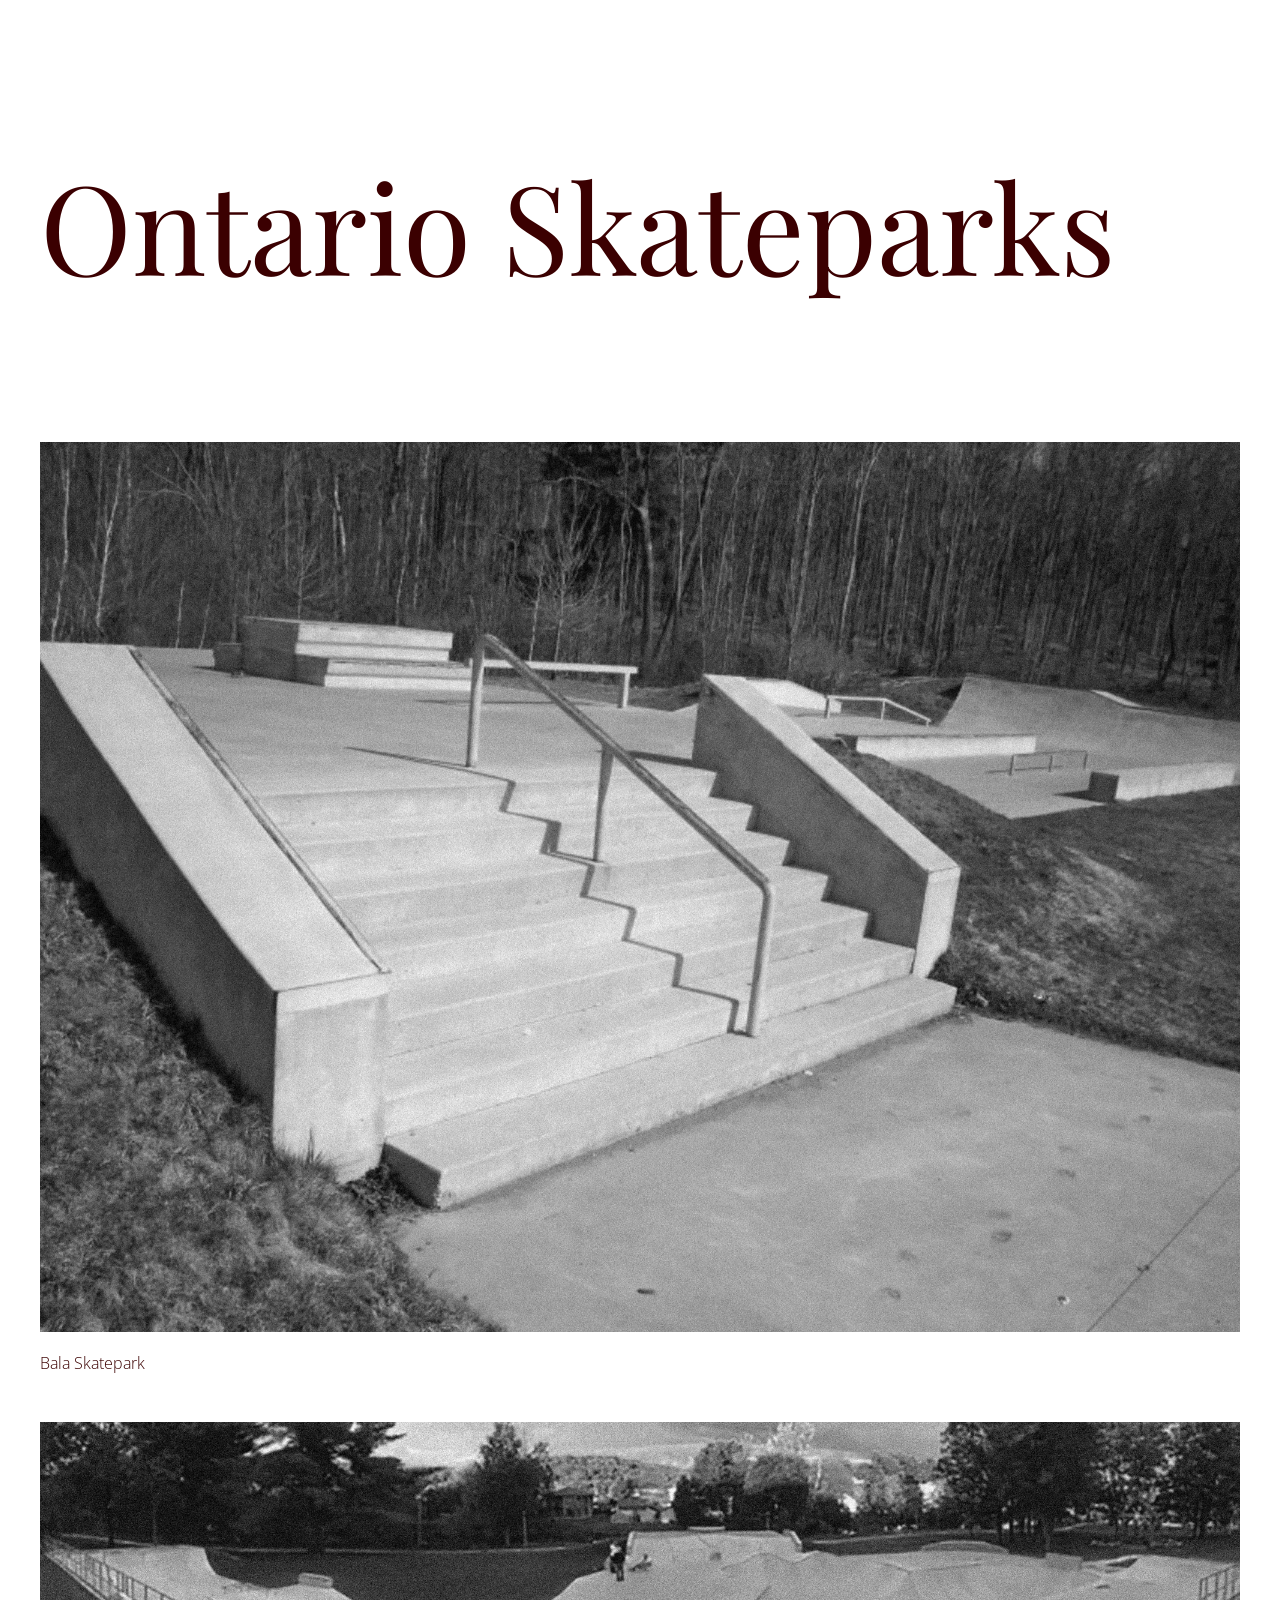
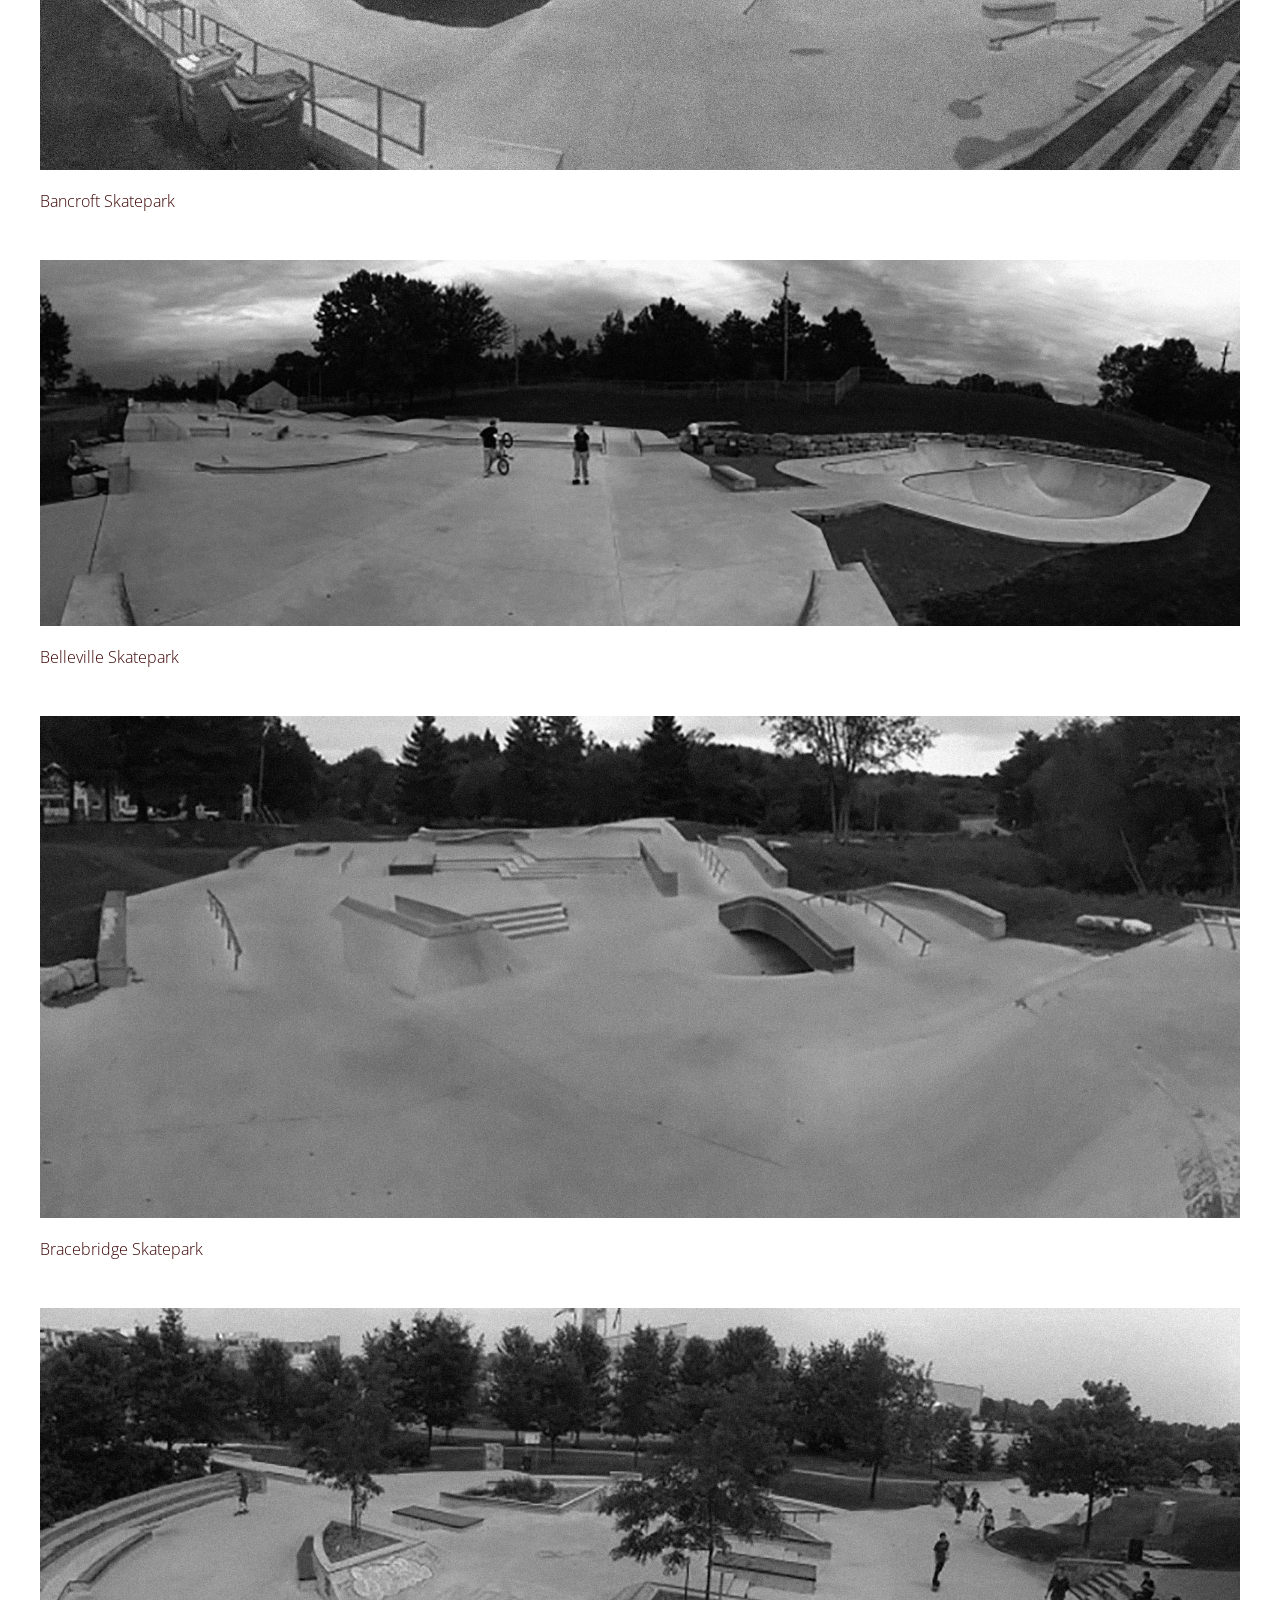
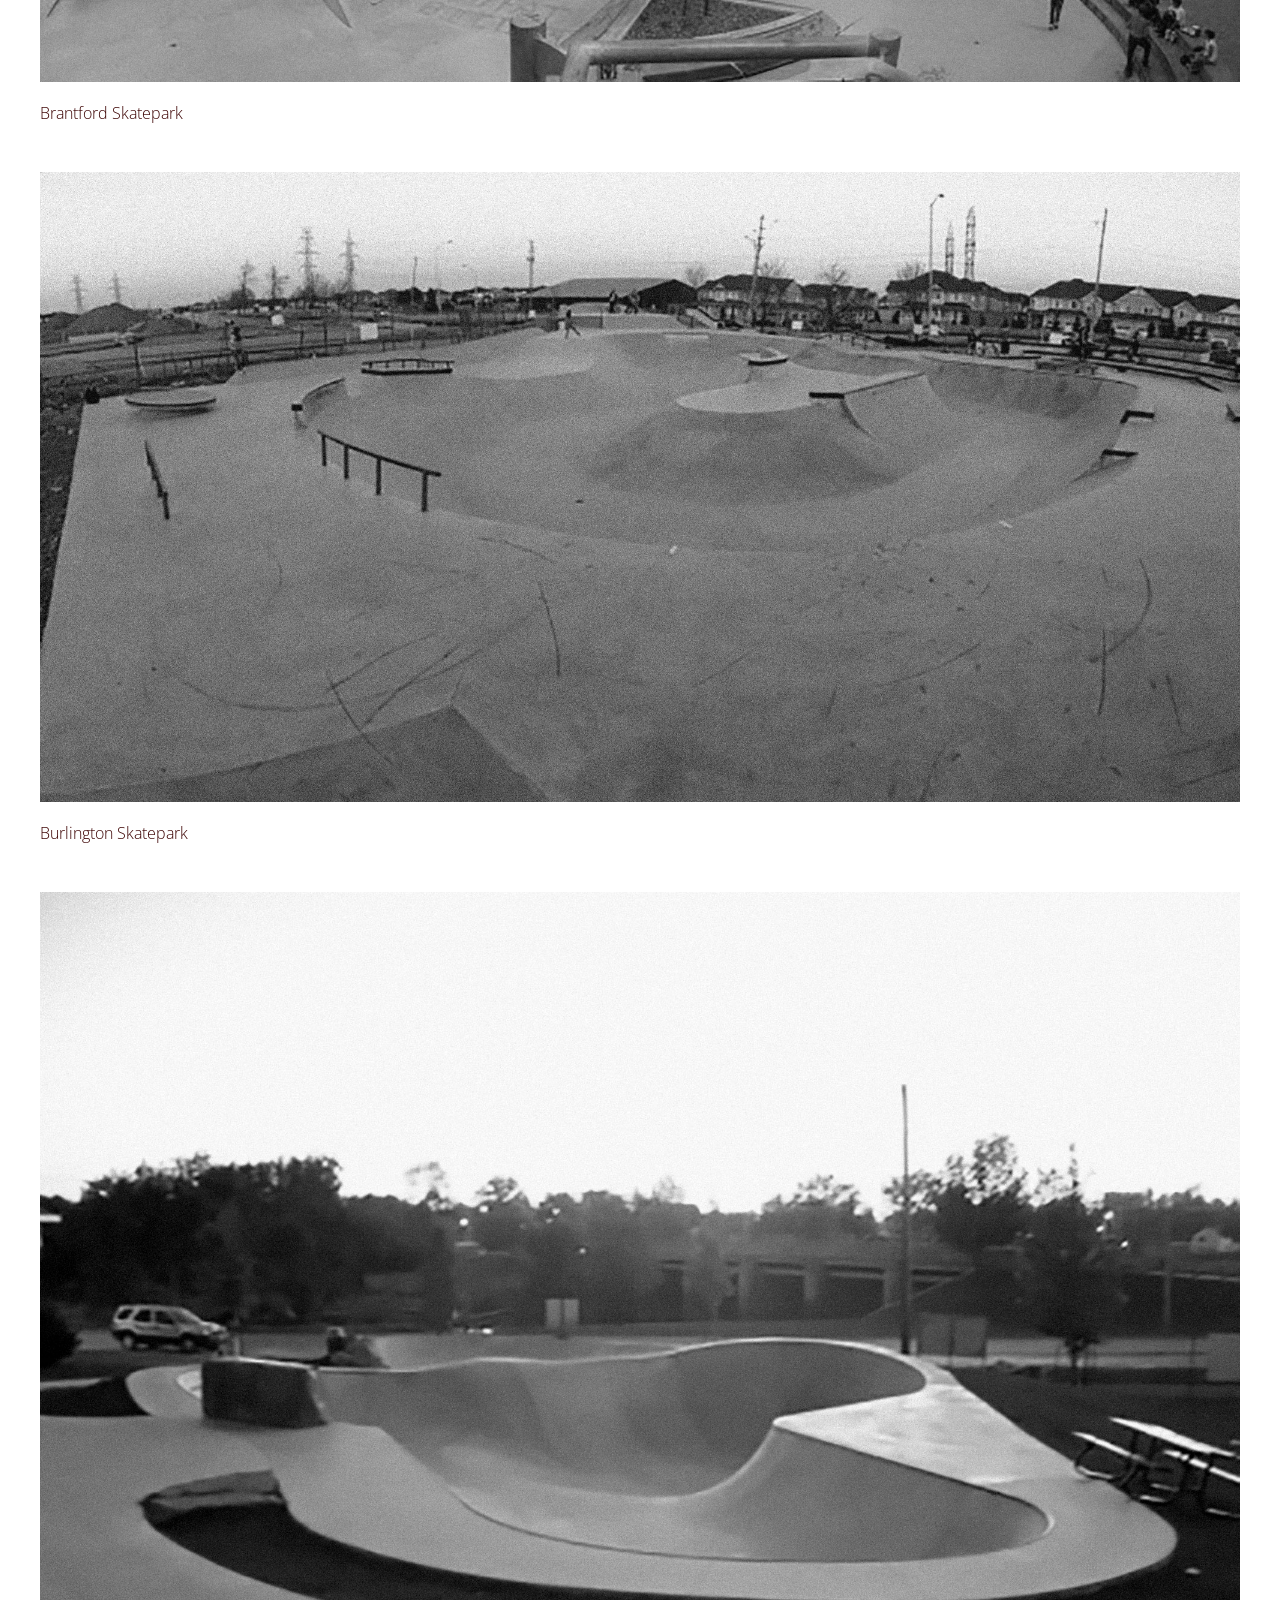
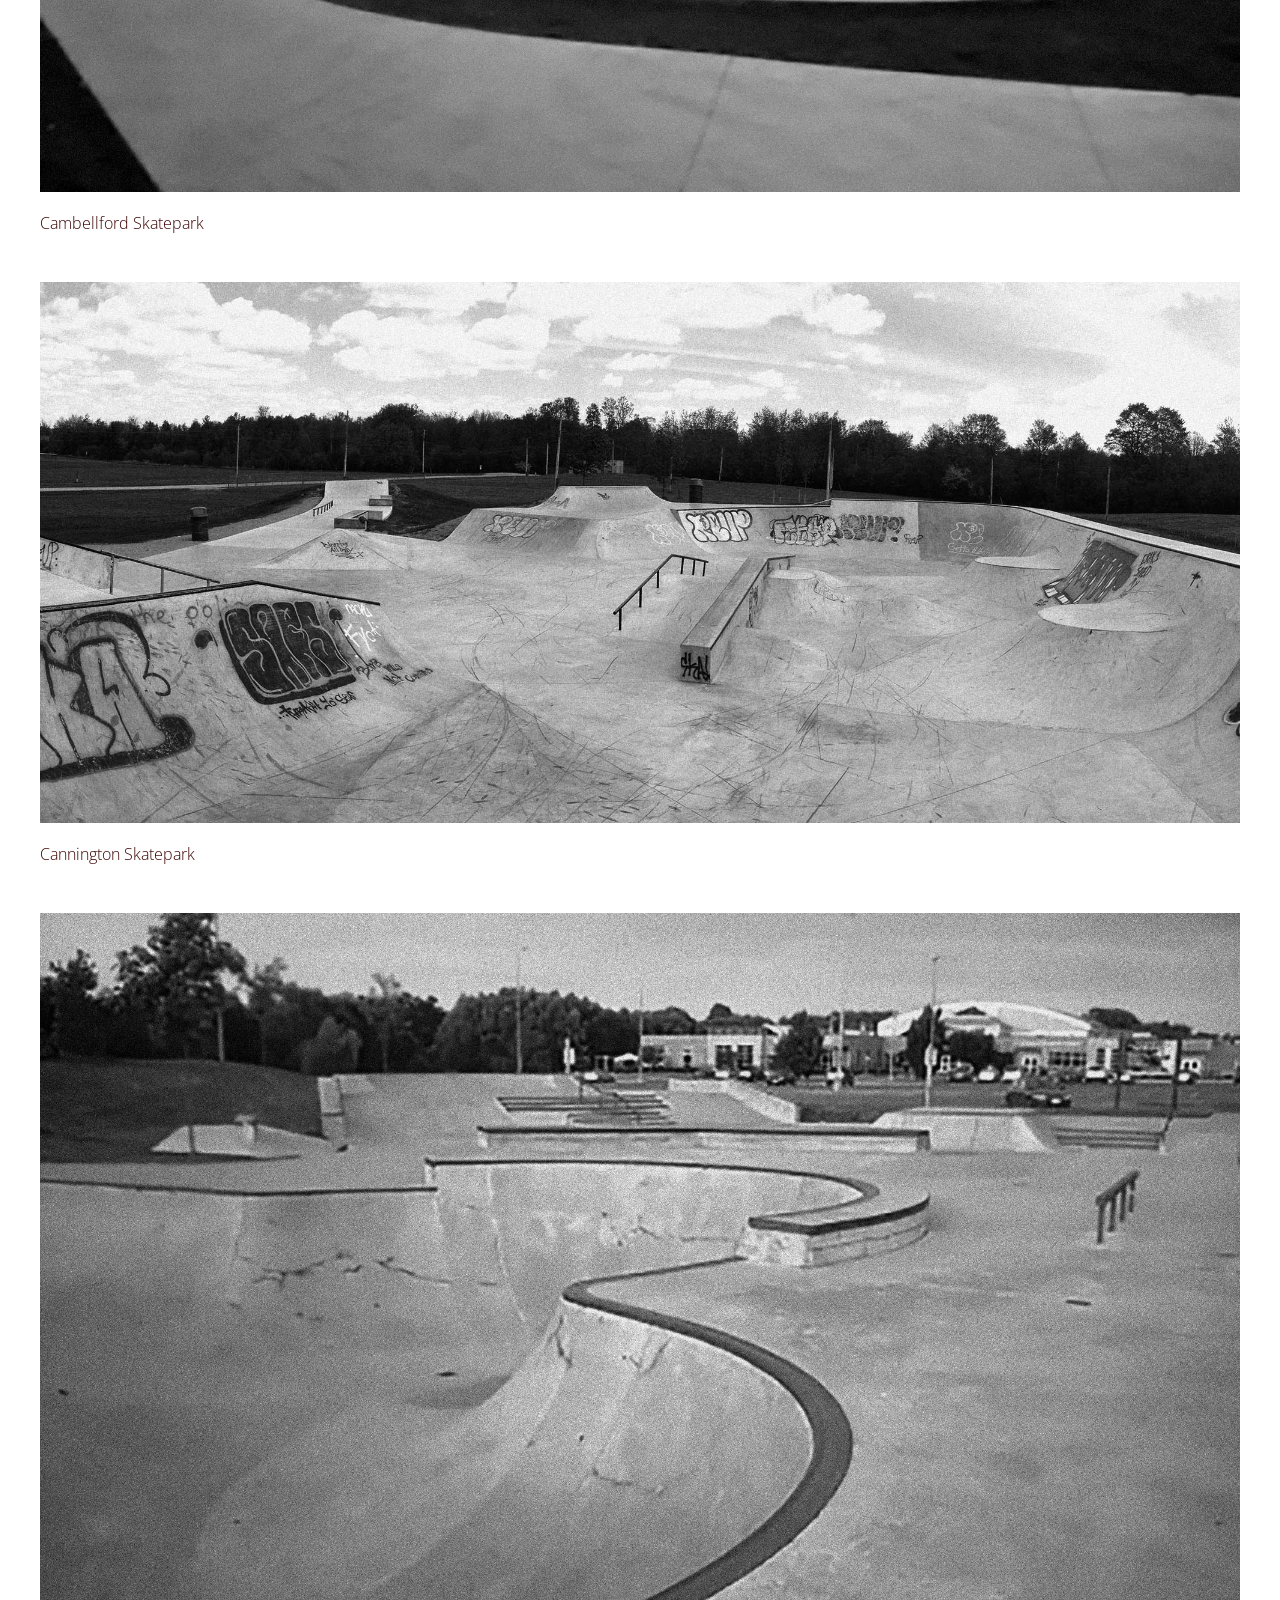
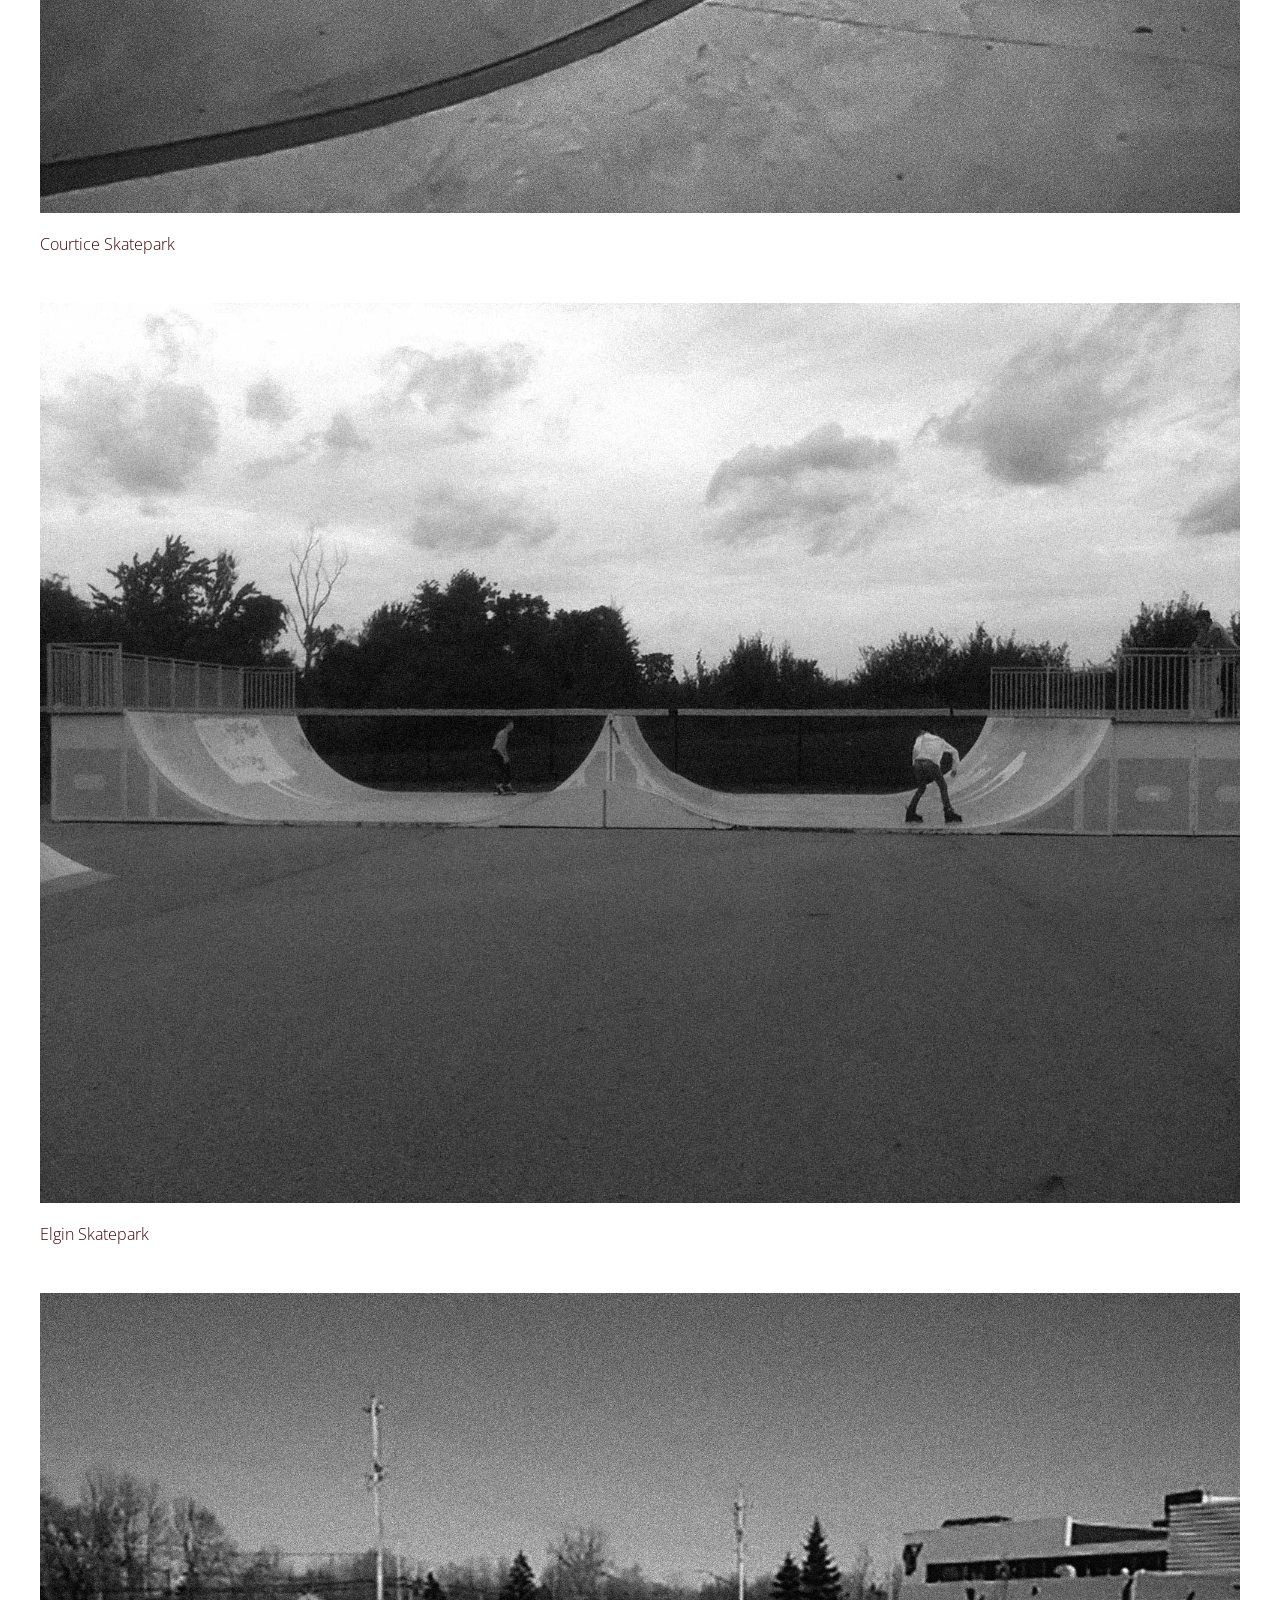
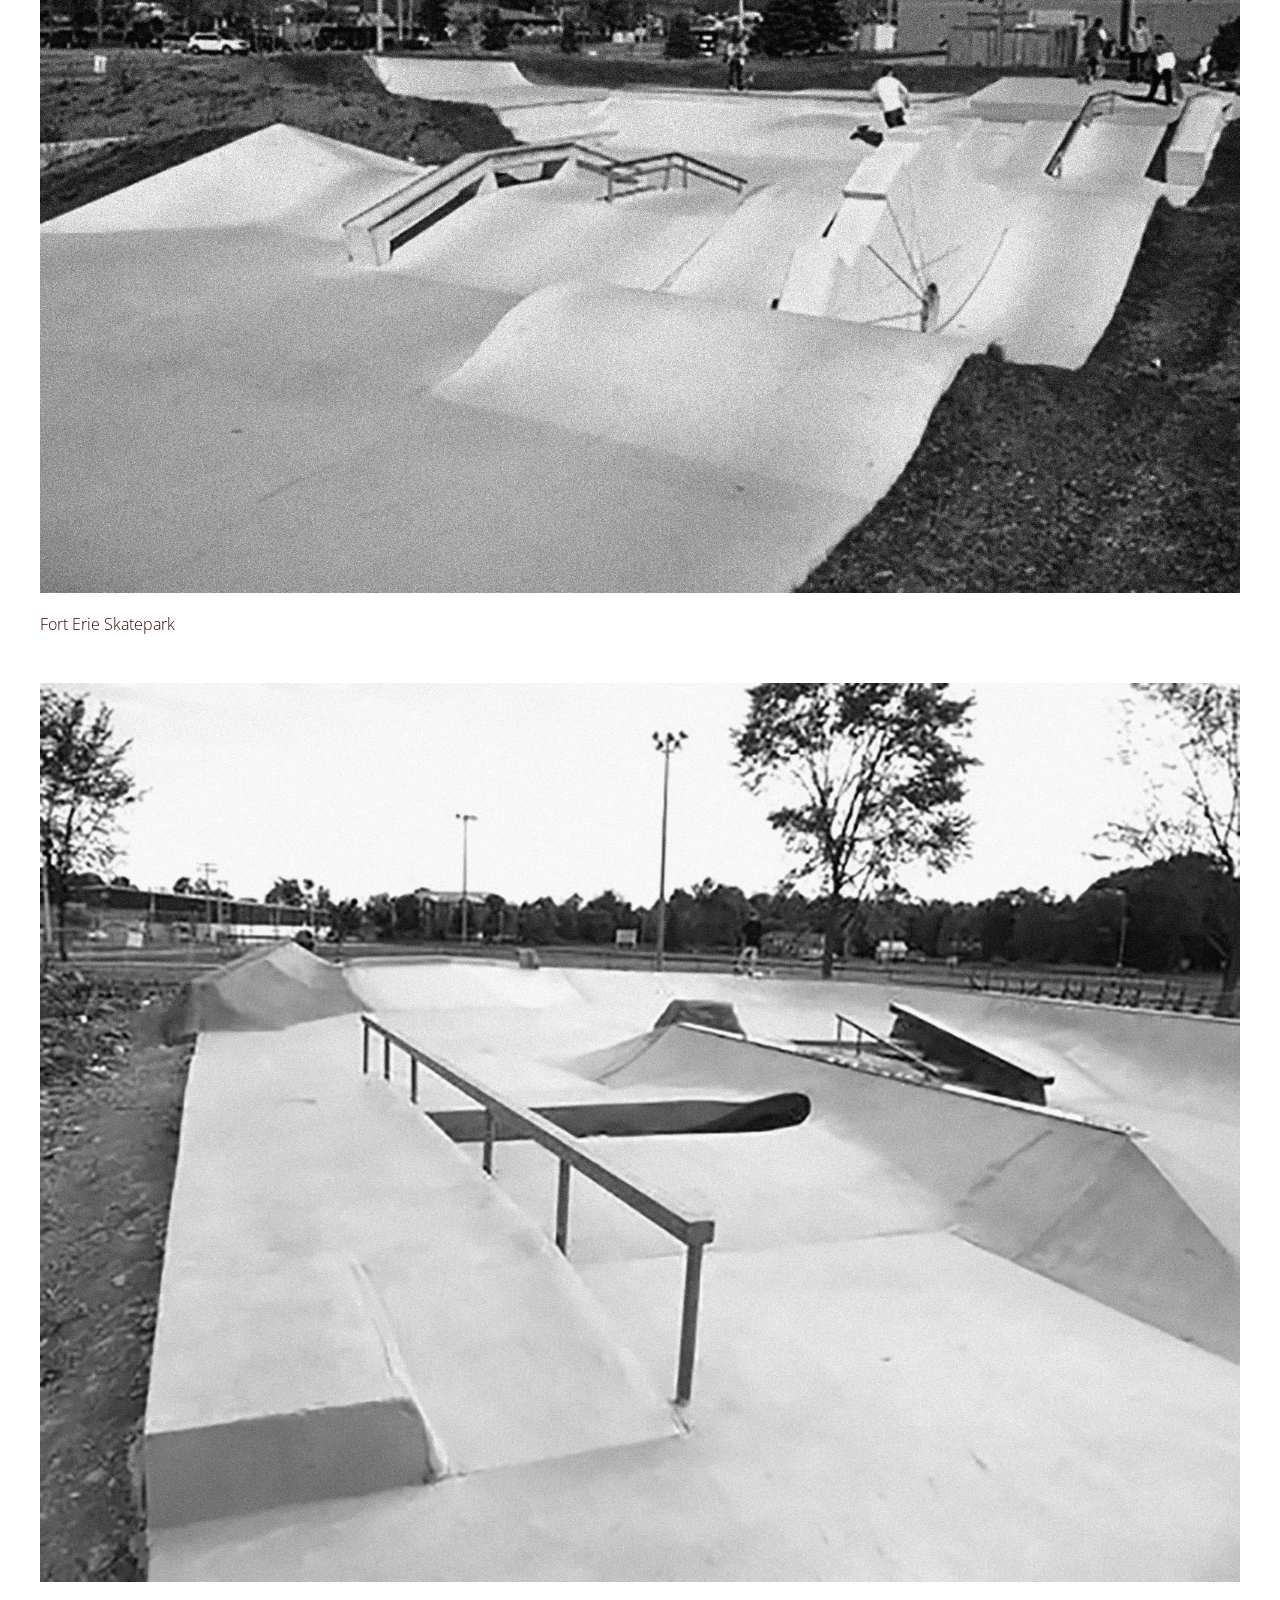
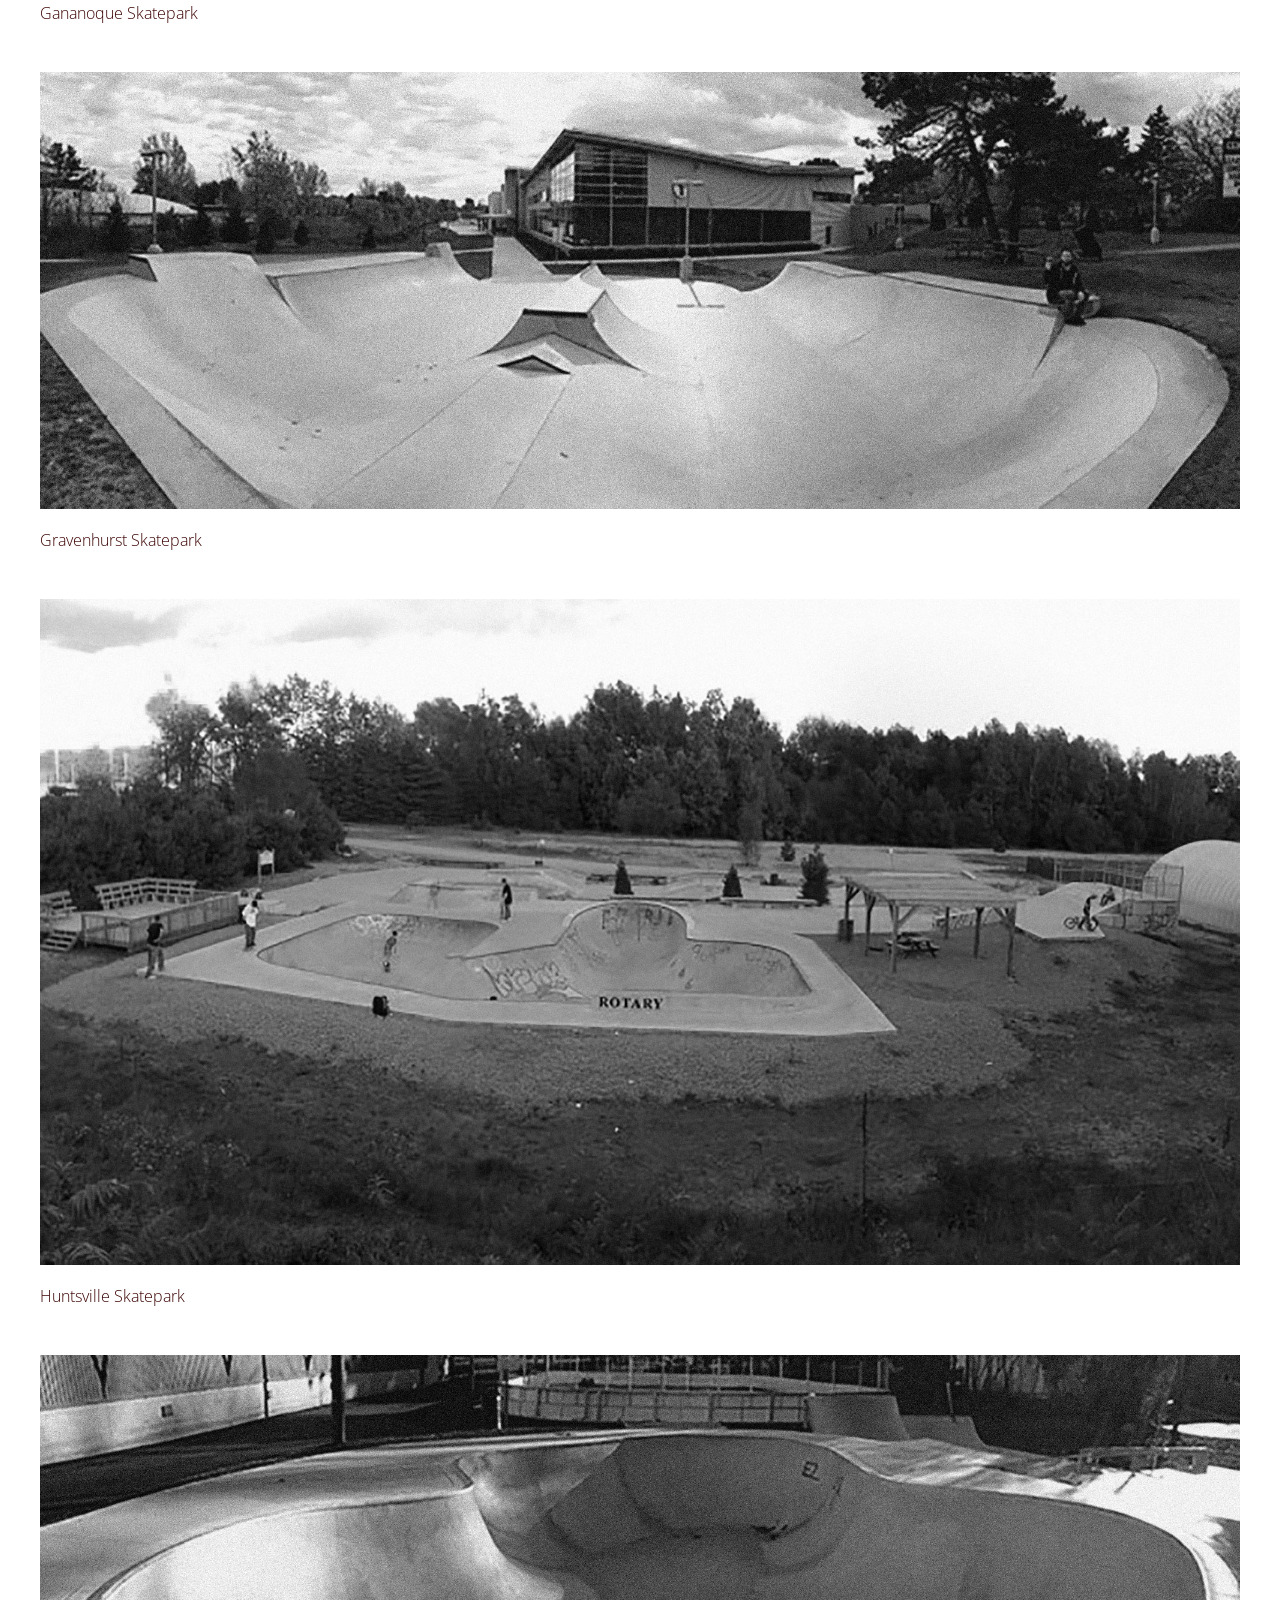
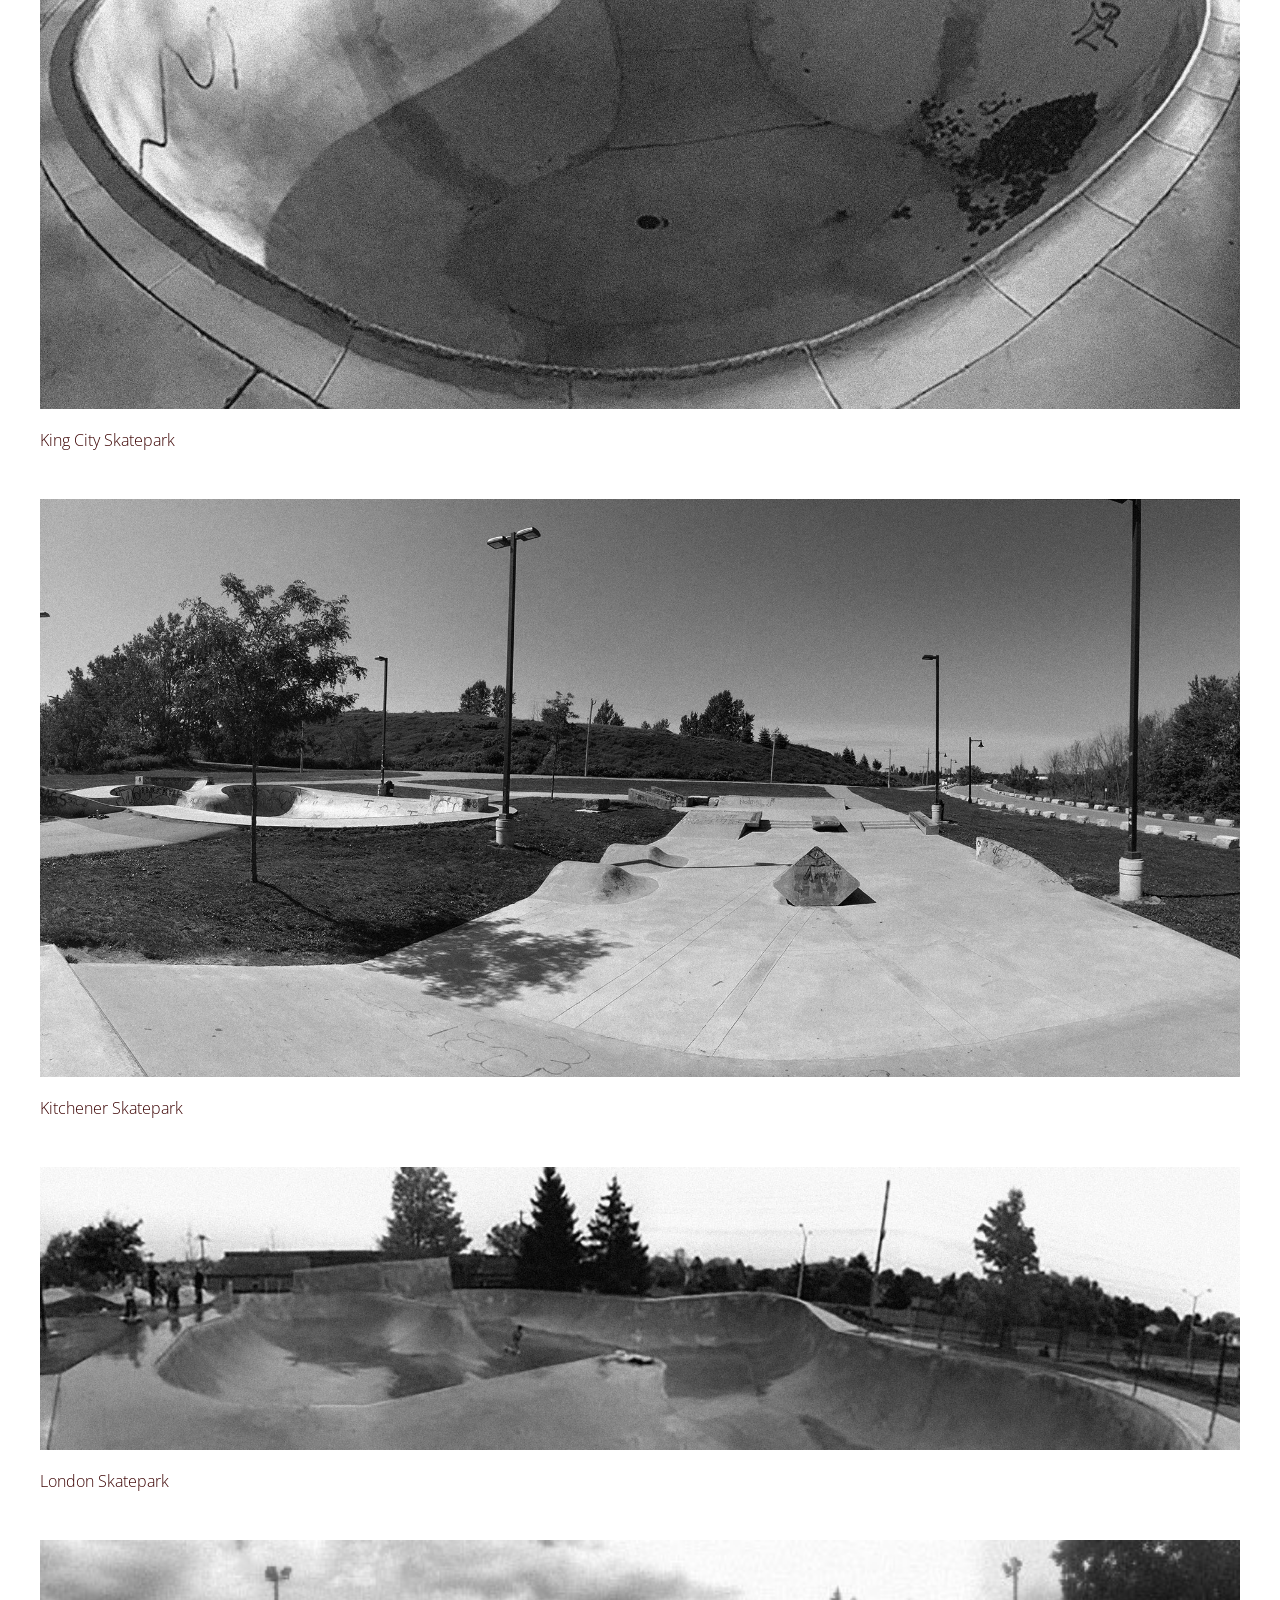
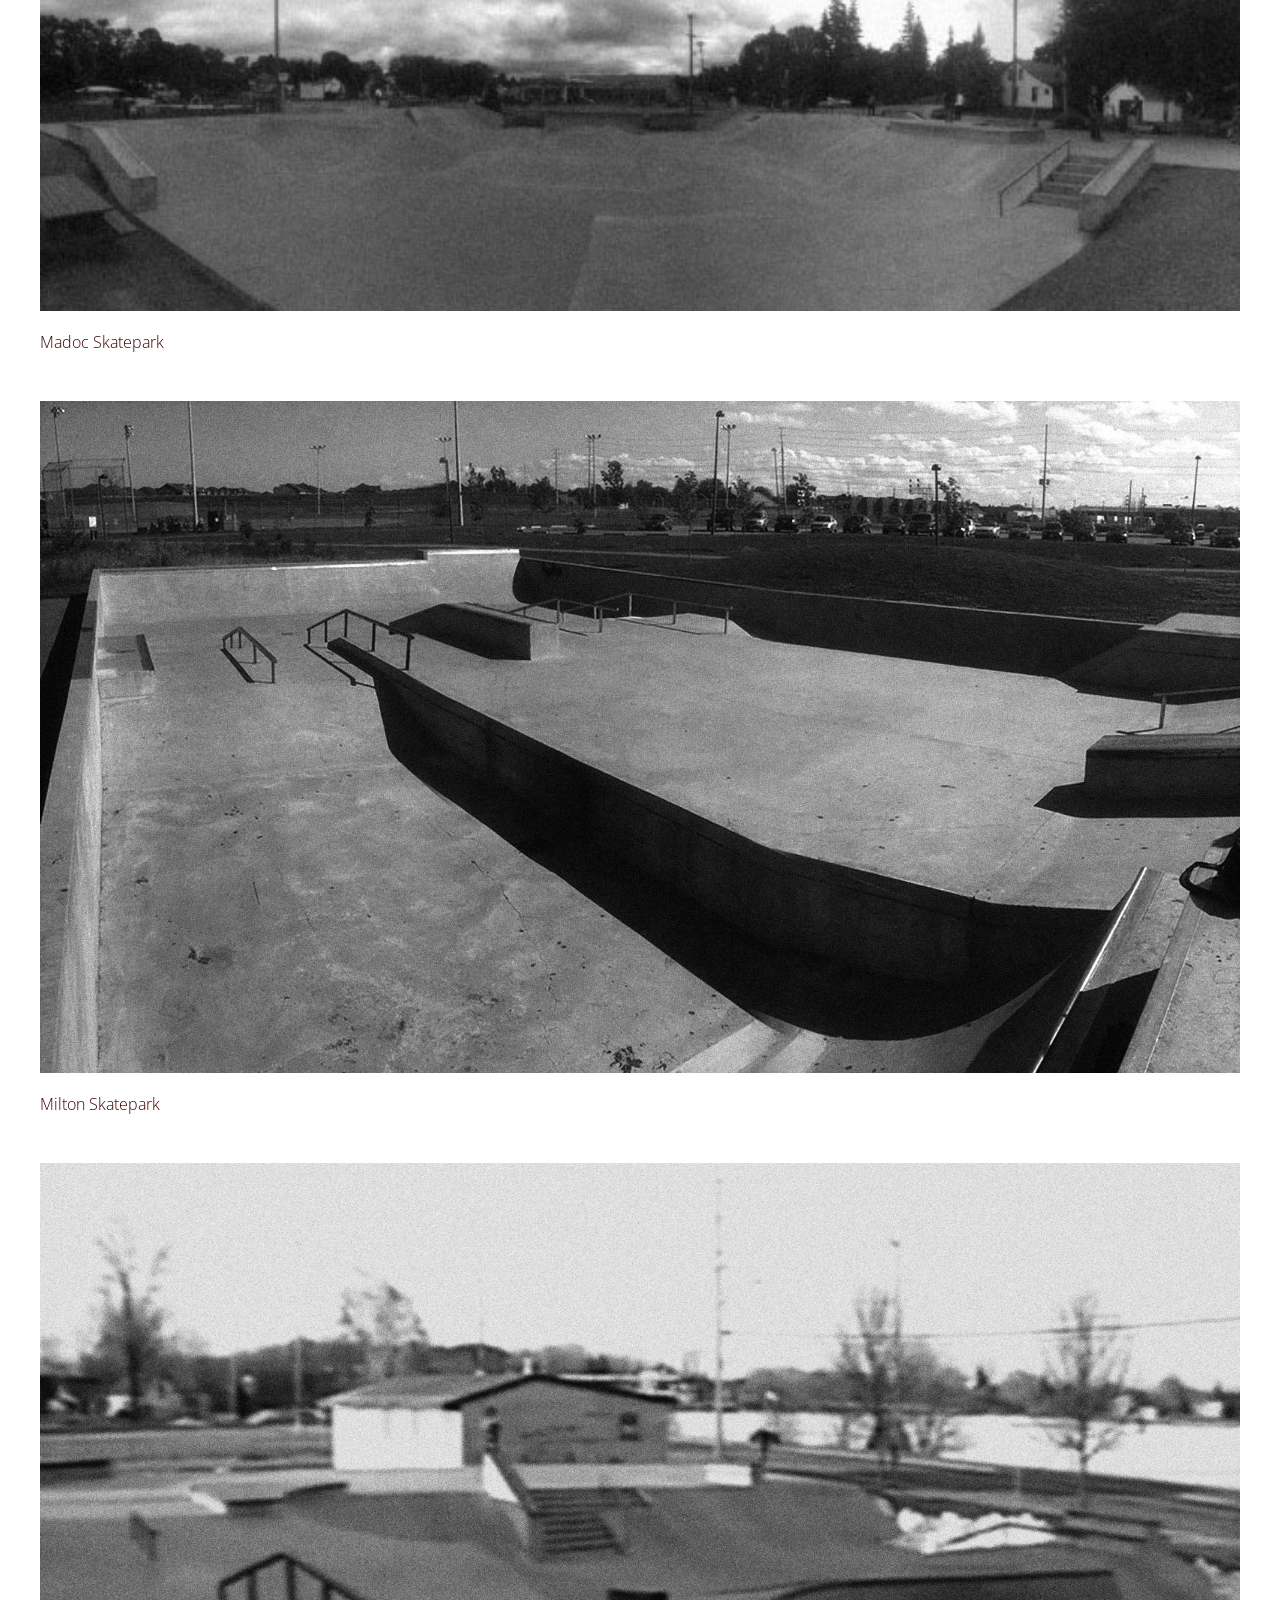
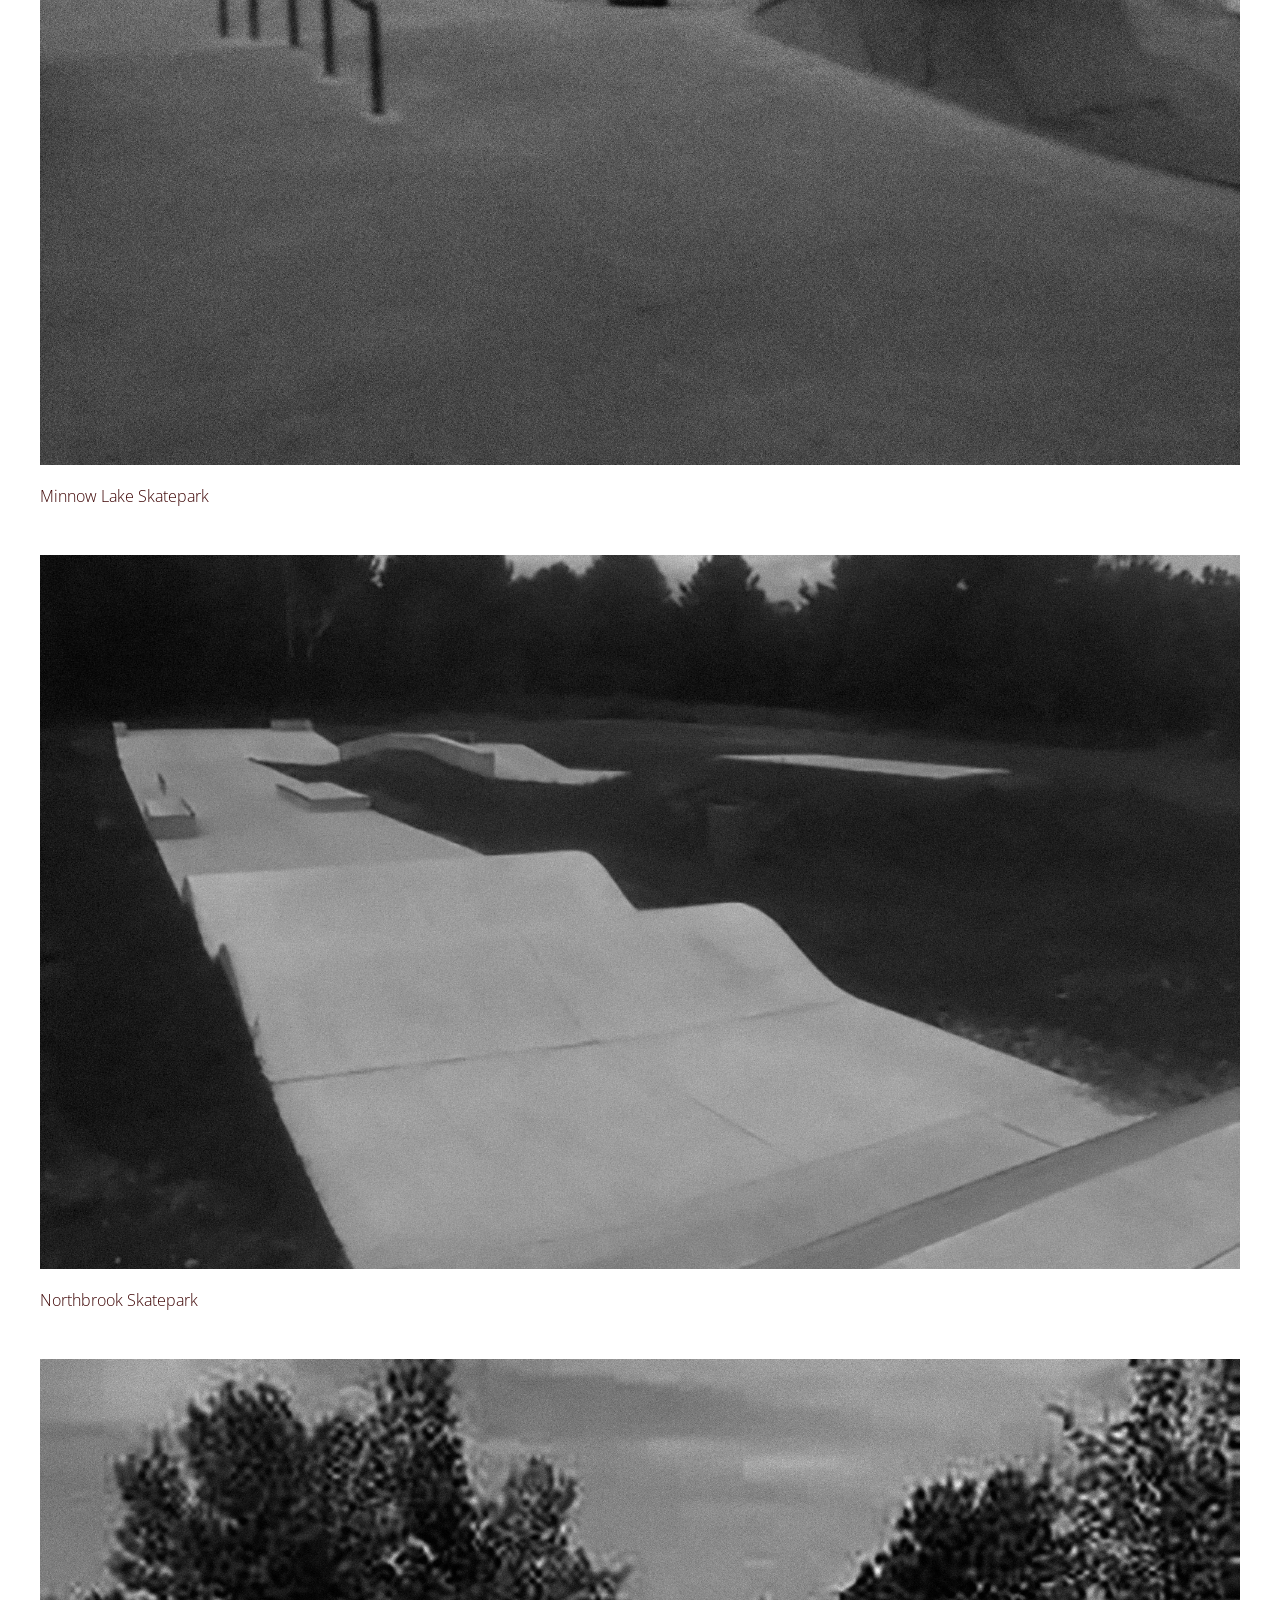
==== index.html @ ceda37e2 "Removed WP and updated with basic homepage" ====
<!DOCTYPE html>

<html lang="en">
<head>
	<meta http-equiv="content-type" content="text/html; charset=utf-8">
	<meta name="viewport" content="width=device-width, initial-scale=1">
	<title>Skateparks in Ontario, Canada</title>
	<link href="https://fonts.googleapis.com/css?family=Open+Sans+Condensed:300|Playfair+Display" rel="stylesheet">
	<link rel="stylesheet" href="stylesheets/styles.css"/>
</head>

<body>

  <section id="content">


		<h1>Ontario Skateparks</h1>


		<img src="img/bala-skatepark-cover.jpg" />
    <h2><a href="#" target="_blank">Bala Skatepark</a></h2>

		<img src="img/bancroft-skatepark-cover.jpg" />
    <h2><a href="#" target="_blank">Bancroft Skatepark</a></h2>

		<img src="img/belleville-skatepark-cover.jpg" />
		<h2><a href="#" target="_blank">Belleville Skatepark</a></h2>

		<img src="img/bracebridge-skatepark-cover.jpg" />
		<h2><a href="#" target="_blank">Bracebridge Skatepark</a></h2>

		<img src="img/brantford-skatepark-cover.jpg" />
		<h2><a href="#" target="_blank">Brantford Skatepark</a></h2>

		<img src="img/burlington-skatepark-cover.jpg" />
		<h2><a href="#" target="_blank">Burlington Skatepark</a></h2>

		<img src="img/cambellford-skatepark-cover.jpg" />
		<h2><a href="#" target="_blank">Cambellford Skatepark</a></h2>

		<img src="img/cannington-skatepark-cover.jpg" />
		<h2><a href="#" target="_blank">Cannington Skatepark</a></h2>

		<img src="img/courtice-skatepark-cover.jpg" />
		<h2><a href="#" target="_blank">Courtice Skatepark</a></h2>

		<img src="img/elgin-mills-skatepark-cover.jpg" />
		<h2><a href="#" target="_blank">Elgin Skatepark</a></h2>

		<img src="img/fort-erie-skatepark-cover.jpg" />
		<h2><a href="#" target="_blank">Fort Erie Skatepark</a></h2>

		<img src="img/gananoque-skatepark-cover.jpg" />
		<h2><a href="#" target="_blank">Gananoque Skatepark</a></h2>

		<img src="img/gravenhurst-skatepark-cover.jpg" />
		<h2><a href="#" target="_blank">Gravenhurst Skatepark</a></h2>

		<img src="img/huntsville-skatepark-cover.jpg" />
		<h2><a href="#" target="_blank">Huntsville Skatepark</a></h2>

		<img src="img/king-city-skatepark-cover.jpg" />
		<h2><a href="#" target="_blank">King City Skatepark</a></h2>

		<img src="img/kitchener-skatepark-cover.jpg" />
		<h2><a href="#" target="_blank">Kitchener Skatepark</a></h2>

		<img src="img/london-skatepark-cover.jpg" />
		<h2><a href="#" target="_blank">London Skatepark</a></h2>

		<img src="img/madoc-skatepark-cover.jpg" />
		<h2><a href="#" target="_blank">Madoc Skatepark</a></h2>

		<img src="img/milton-skatepark-cover.jpg" />
		<h2><a href="#" target="_blank">Milton Skatepark</a></h2>

		<img src="img/minnow-lake-skatepark-sudbury.jpg" />
		<h2><a href="#" target="_blank">Minnow Lake Skatepark</a></h2>

		<img src="img/northbrook-skatepark-cover.jpg" />
		<h2><a href="#" target="_blank">Northbrook Skatepark</a></h2>

		<img src="img/orillia-skatepark-cover.jpg" />
		<h2><a href="#" target="_blank">Orillia Skatepark</a></h2>

		<img src="img/shelburne-skatepark-cover.jpg" />
		<h2><a href="#" target="_blank">Shelburne Skatepark</a></h2>

		<img src="img/st.thomas-skatepark-cover.jpg" />
		<h2><a href="#" target="_blank">St.Thomas Skatepark</a></h2>

		<img src="img/tilsonburg-skatepark-cover.jpg" />
		<h2><a href="#" target="_blank">Tilsonburg Skatepark</a></h2>

		<img src="img/toronto-ashbridges-skatepark-cover.jpg" />
		<h2><a href="#" target="_blank">Toronto Ashbridges Skatepark</a></h2>

		<img src="img/toronto-bathurst-mini-skatepark-cover.jpg" />
		<h2><a href="#" target="_blank">Toronto Bathurst Mini (Dun-Bat) Skatepark</a></h2>

		<img src="img/toronto-dufferin-grove-skatepark-cover.jpg" />
		<h2><a href="#" target="_blank">Toronto Dufferin Grove Skatepark</a></h2>

		<img src="img/toronto-east-york-skatepark-cover.jpg" />
		<h2><a href="#" target="_blank">Toronto East York Skatepark</a></h2>

		<img src="img/toronto-etobicoke-skatepark-cover.jpg" />
		<h2><a href="#" target="_blank">Toronto Etobicoke (Eight-Street) Skatepark</a></h2>

		<img src="img/toronto-underpass-skatepark-cover.jpg" />
		<h2><a href="#" target="_blank">Toronto Underpass Skatepark</a></h2>

		<img src="img/toronto-wallace-and-emerson-skatepark-cover.jpg" />
		<h2><a href="#" target="_blank">Toronto Wallace and Emerson Skatepark</a></h2>

		<img src="img/trenton-skatepark-cover.jpg" />
		<h2><a href="#" target="_blank">Trenton Skatepark</a></h2>

		<img src="img/uxbridge-skatepark-cover.jpg" />
		<h2><a href="#" target="_blank">Uxbridge Skatepark</a></h2>

		<img src="img/vaughn-hillside-skatepark-cover.jpg" />
		<h2><a href="#" target="_blank">Vaughn Hillside Skatepark</a></h2>

		<img src="img/vaughn-jack-pine-skatepark-cover.jpg" />
		<h2><a href="#" target="_blank">Vaughn Jack Pine Skatepark</a></h2>

		<img src="img/vaughn-twelve-oaks-skatepark-cover.jpg" />
		<h2><a href="#" target="_blank">Vaughn Twelve Oaks Skatepark</a></h2>

		<img src="img/walkerton-skatepark-cover.jpg" />
		<h2><a href="#" target="_blank">Walkerton Skatepark Skatepark</a></h2>

		<!-- <img src="img/.jpg" />
		<h2><a href="#" target="_blank">Skatepark</a></h2> -->


  </section>

	<iframe src="https://www.google.com/maps/d/embed?mid=1um5thK0YJurEVOJqbLgsoMDrq5U&hl=en" width="640" height="480"></iframe>

	<footer>
		<p>This is an ongoing project by David Ghent. All content is free for the public. Dig it? Donate.</p>
	</footer>

	<!-- Global Site Tag (gtag.js) - Google Analytics -->
	<script async src="https://www.googletagmanager.com/gtag/js?id=UA-54071502-1"></script>
	<script>
	  window.dataLayer = window.dataLayer || [];
	  function gtag(){dataLayer.push(arguments)};
	  gtag('js', new Date());

	  gtag('config', 'UA-54071502-1');
	</script>

</body>
</html>
---- stylesheets/styles.css ----
body {
  font-family: 'Playfair Display', serif;
  font-weight: 400;
  margin: 0; }

img {
  width: 100%;
  height: auto;
  margin-top: 32px; }

h1 {
  font-weight: 400;
  font-size: 124px;
  line-height: 164px;
  color: #3B0001;
  text-align: left;
  padding-right: 30%; }
  @media (max-width: 1500px) {
    h1 {
      padding-right: 0; } }
  @media (max-width: 1000px) {
    h1 {
      font-size: 64px;
      line-height: 84px; } }
  @media (max-width: 600px) {
    h1 {
      font-size: 36px;
      line-height: 48px; } }
  h1 a {
    font-family: "Playfair Display script=all rev=1", "Adobe Blank";
    font-style: italic;
    font-size: 142px;
    font-weight: 900;
    text-decoration: none;
    color: #FE6467; }
    @media (max-width: 1000px) {
      h1 a {
        font-size: 72px;
        line-height: 72px; } }
    @media (max-width: 600px) {
      h1 a {
        font-size: 42px;
        line-height: 48px; } }
  h1 a:hover, h1 a:focus {
    color: #FA9B9D;
    transition: 0.3s; }

h2 {
  font-family: 'Open Sans Condensed', sans-serif;
  font-size: 16px;
  font-weight: 100;
  margin-top: 16px;
  margin-bottom: 16px; }
  h2 a {
    color: #3B0001;
    text-decoration: none; }
  h2 a:hover, h2 a:focus {
    color: #FE6467;
    transition: 0.3s; }

p {
  font-size: 8px;
  margin-bottom: 8px; }

#content {
  padding: 40px; }

/*# sourceMappingURL=styles.css.map */
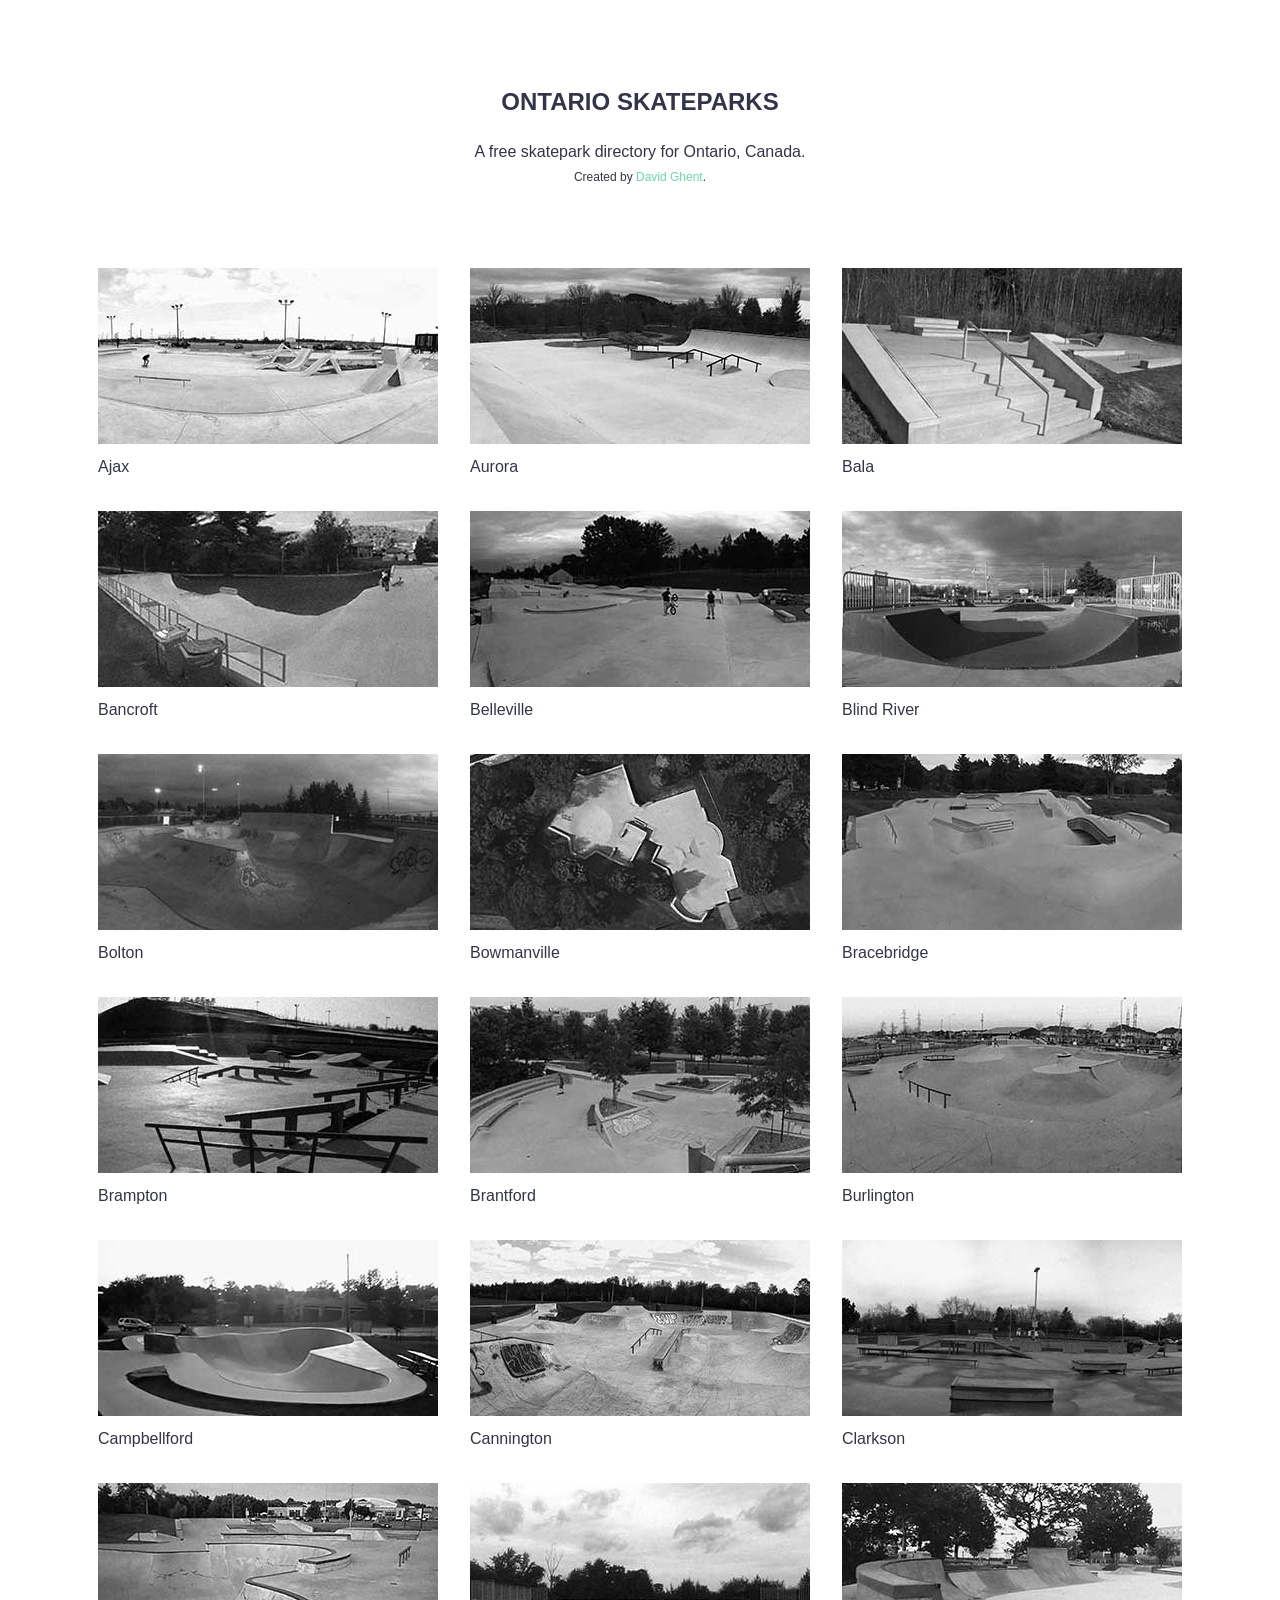
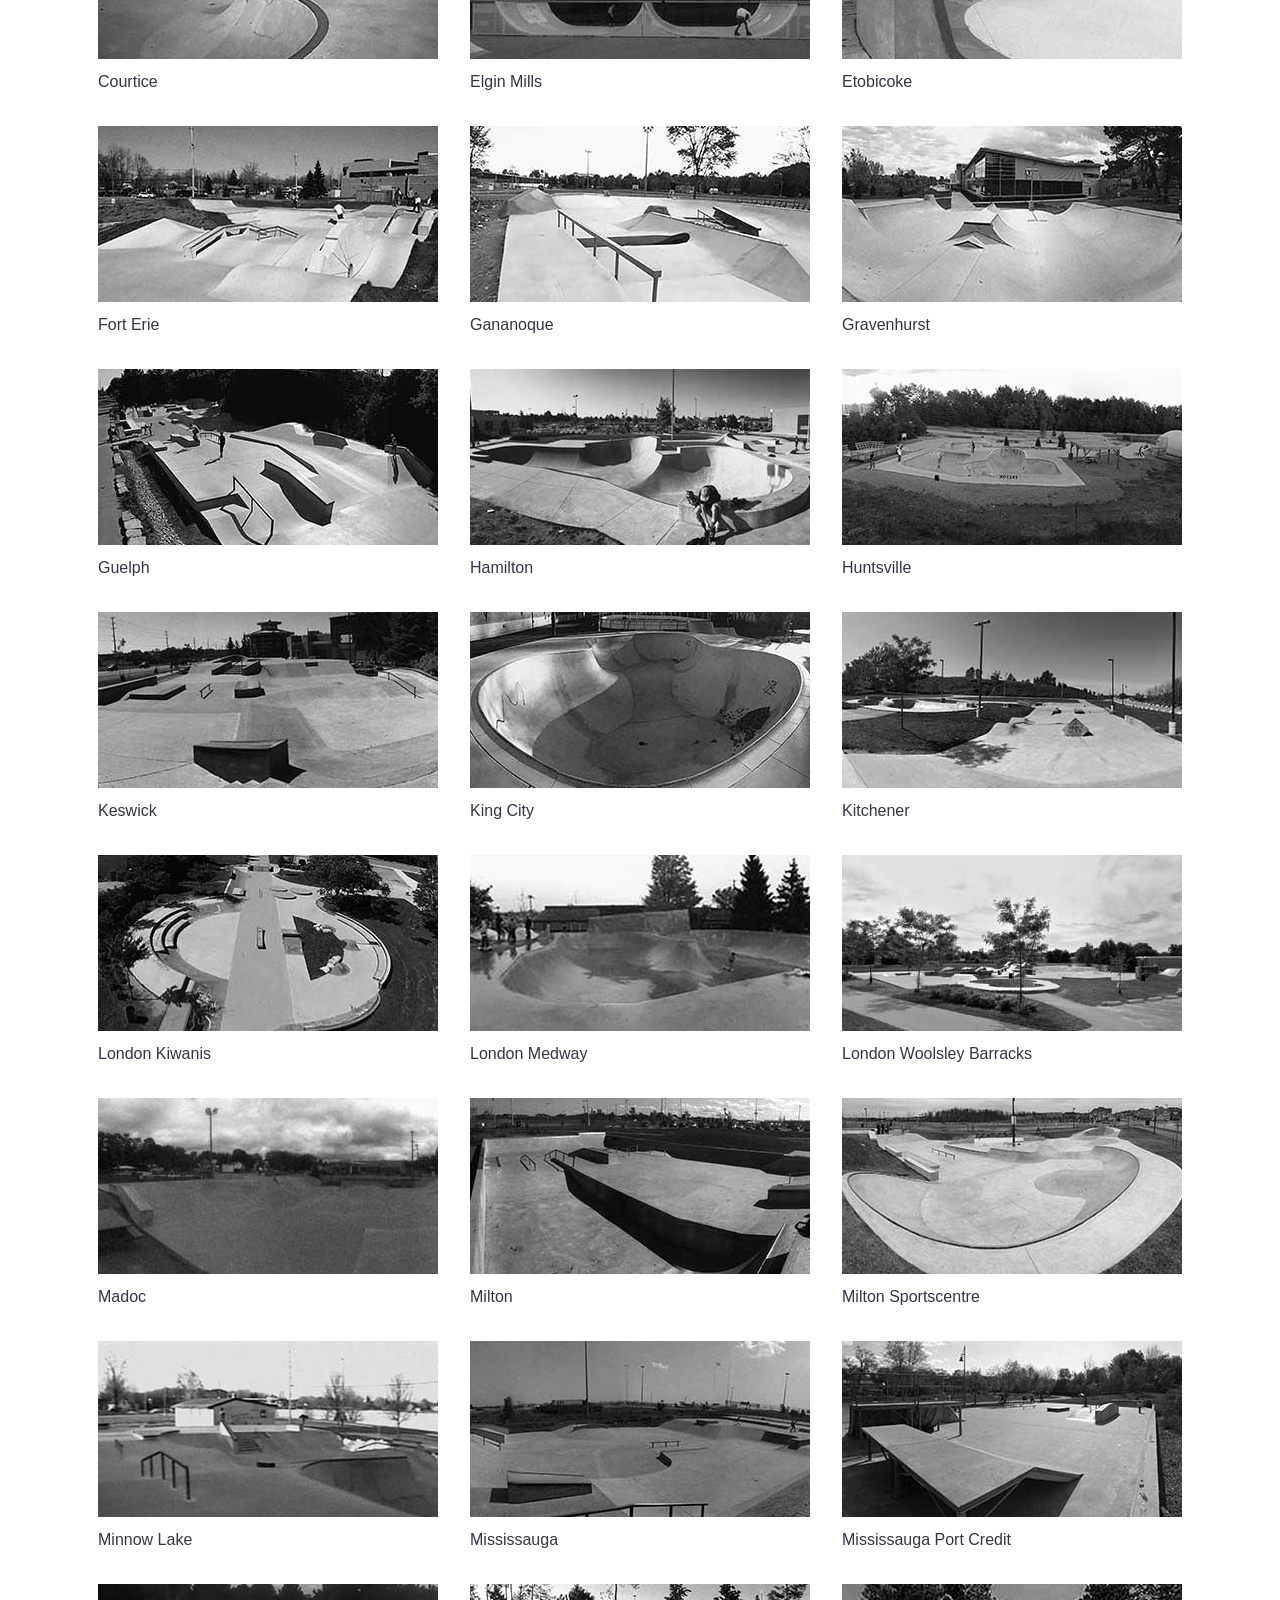
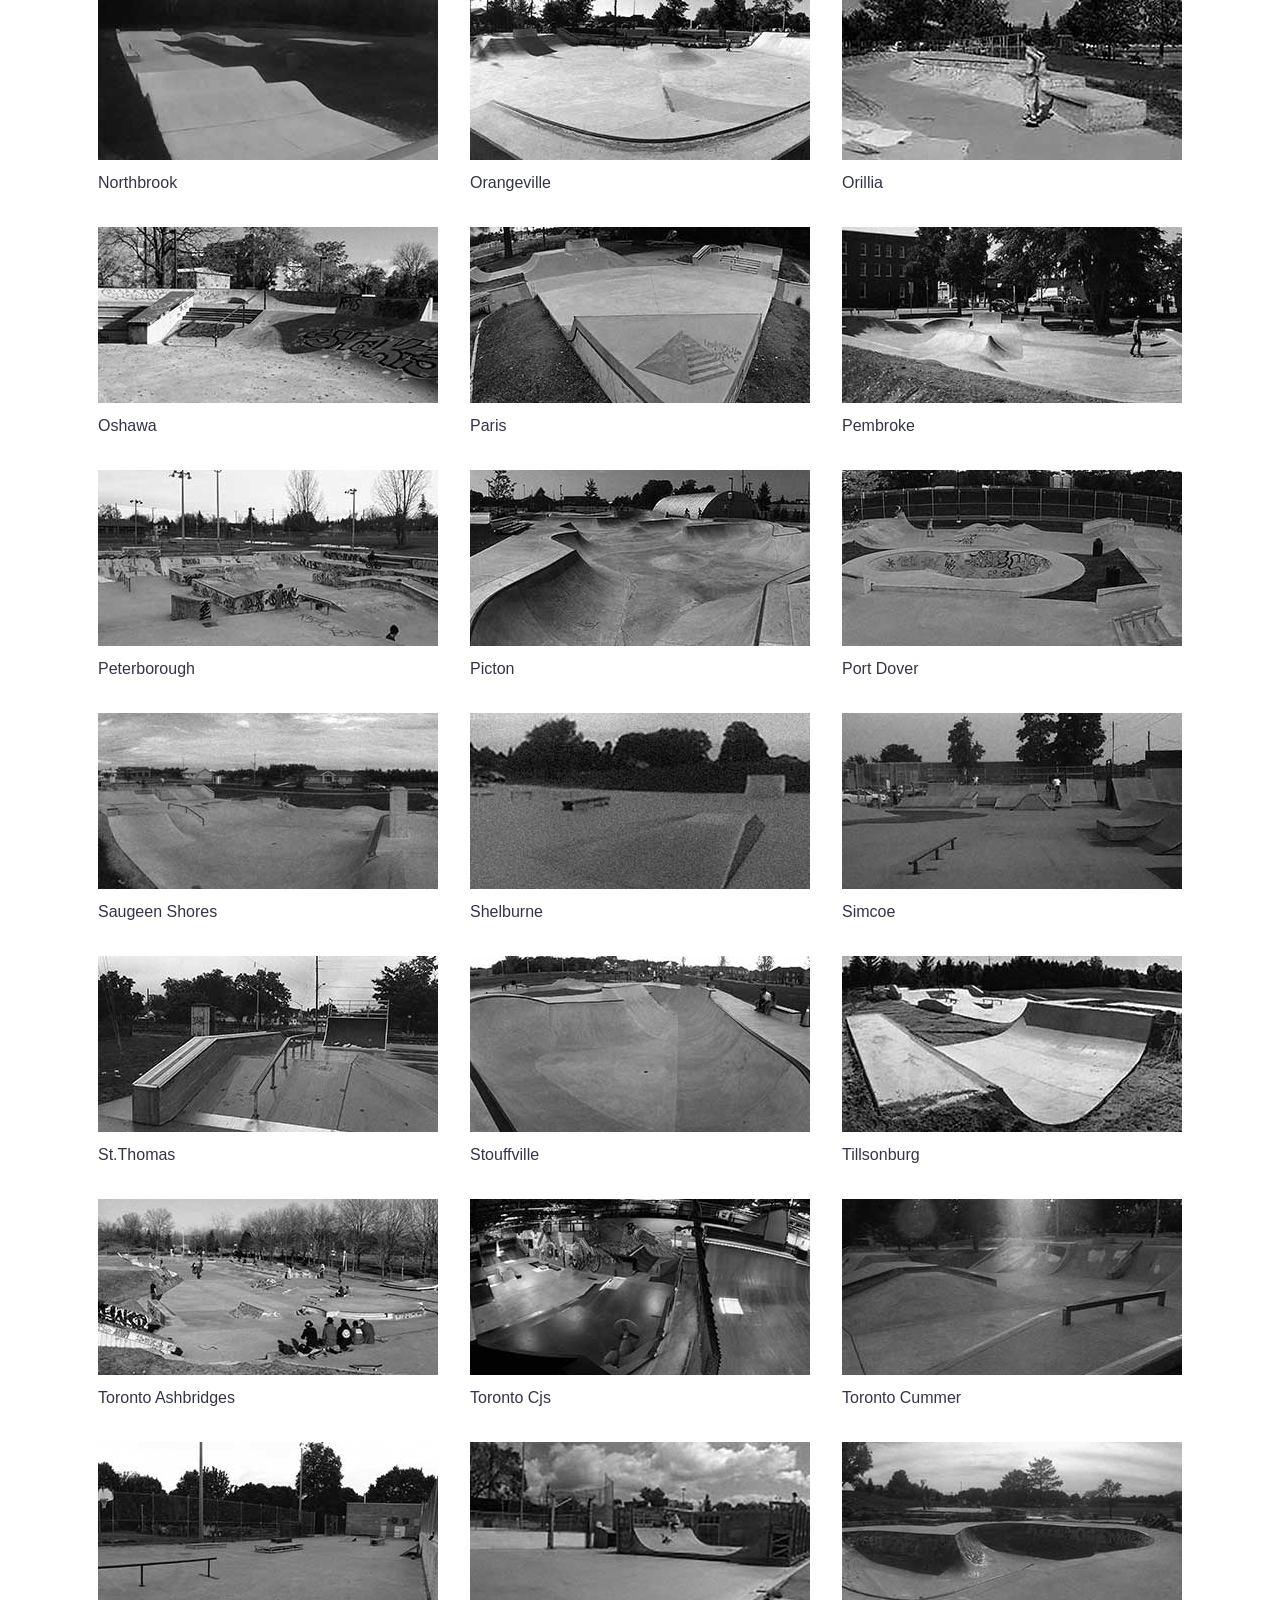
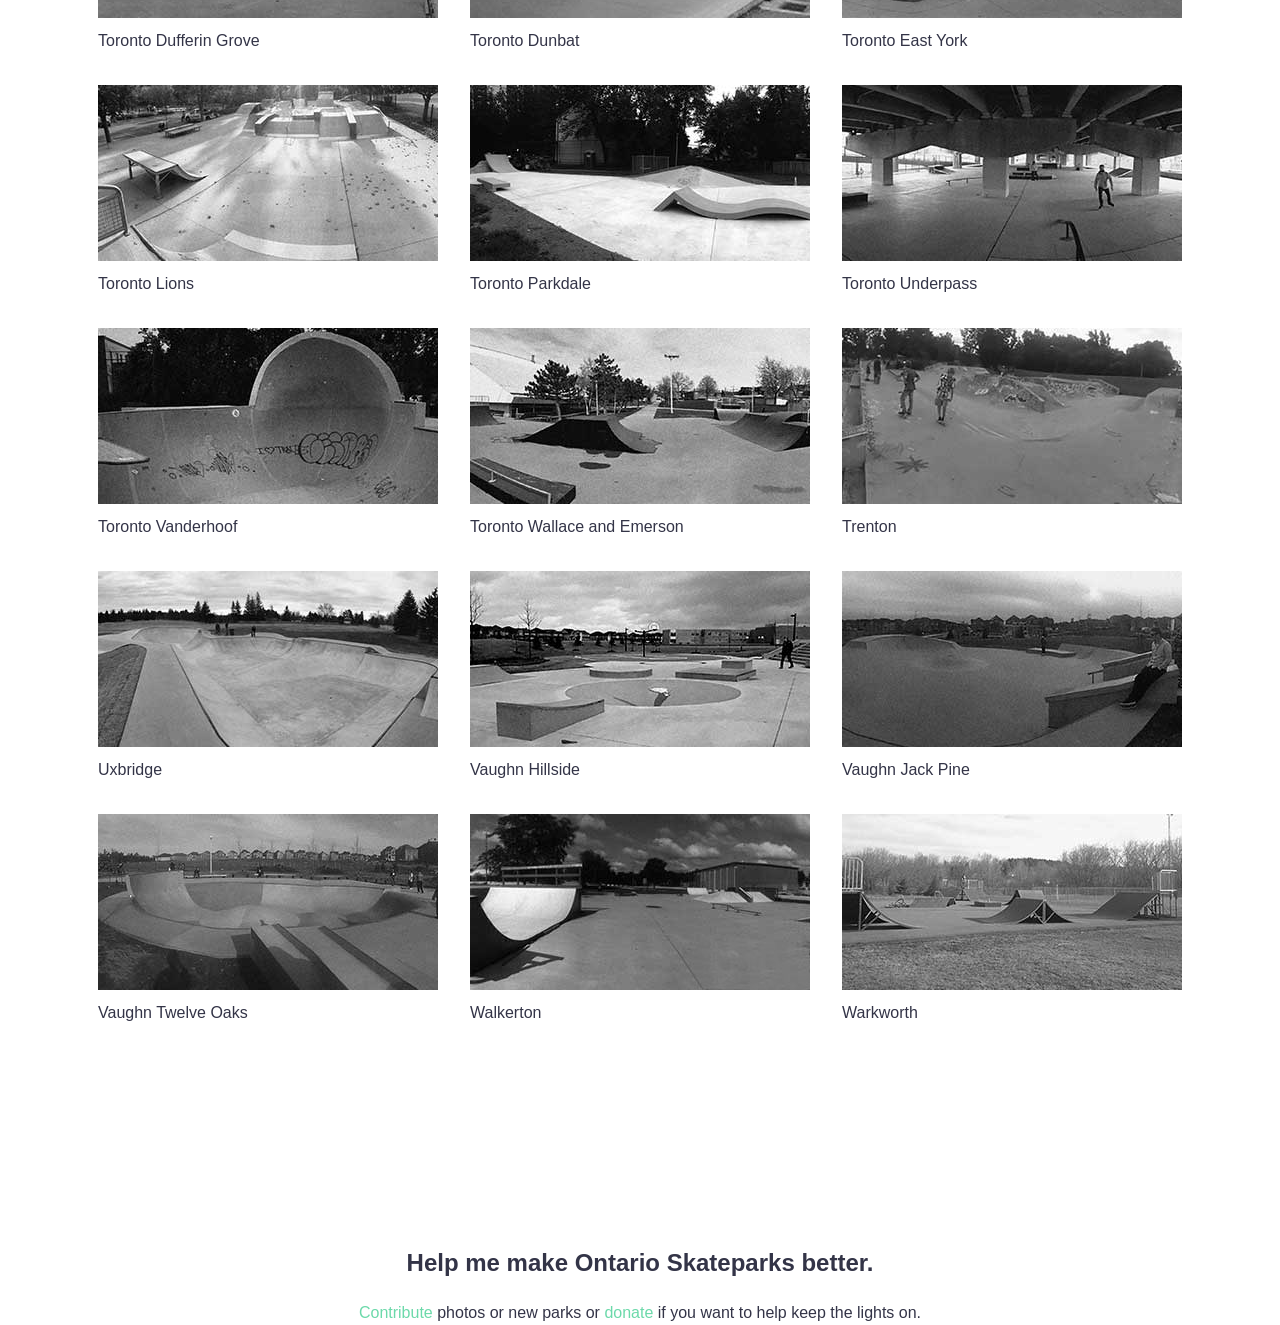
==== commit dcbee230: "Build dump from ont-sk8-react" ====
--- a/index.html
+++ b/index.html
@@ -1,157 +1 @@
-<!DOCTYPE html>
-
-<html lang="en">
-<head>
-	<meta http-equiv="content-type" content="text/html; charset=utf-8">
-	<meta name="viewport" content="width=device-width, initial-scale=1">
-	<title>Skateparks in Ontario, Canada</title>
-	<link href="https://fonts.googleapis.com/css?family=Open+Sans+Condensed:300|Playfair+Display" rel="stylesheet">
-	<link rel="stylesheet" href="stylesheets/styles.css"/>
-</head>
-
-<body>
-
-  <section id="content">
-
-
-		<h1>Ontario Skateparks</h1>
-
-
-		<img src="img/bala-skatepark-cover.jpg" />
-    <h2><a href="#" target="_blank">Bala Skatepark</a></h2>
-
-		<img src="img/bancroft-skatepark-cover.jpg" />
-    <h2><a href="#" target="_blank">Bancroft Skatepark</a></h2>
-
-		<img src="img/belleville-skatepark-cover.jpg" />
-		<h2><a href="#" target="_blank">Belleville Skatepark</a></h2>
-
-		<img src="img/bracebridge-skatepark-cover.jpg" />
-		<h2><a href="#" target="_blank">Bracebridge Skatepark</a></h2>
-
-		<img src="img/brantford-skatepark-cover.jpg" />
-		<h2><a href="#" target="_blank">Brantford Skatepark</a></h2>
-
-		<img src="img/burlington-skatepark-cover.jpg" />
-		<h2><a href="#" target="_blank">Burlington Skatepark</a></h2>
-
-		<img src="img/cambellford-skatepark-cover.jpg" />
-		<h2><a href="#" target="_blank">Cambellford Skatepark</a></h2>
-
-		<img src="img/cannington-skatepark-cover.jpg" />
-		<h2><a href="#" target="_blank">Cannington Skatepark</a></h2>
-
-		<img src="img/courtice-skatepark-cover.jpg" />
-		<h2><a href="#" target="_blank">Courtice Skatepark</a></h2>
-
-		<img src="img/elgin-mills-skatepark-cover.jpg" />
-		<h2><a href="#" target="_blank">Elgin Skatepark</a></h2>
-
-		<img src="img/fort-erie-skatepark-cover.jpg" />
-		<h2><a href="#" target="_blank">Fort Erie Skatepark</a></h2>
-
-		<img src="img/gananoque-skatepark-cover.jpg" />
-		<h2><a href="#" target="_blank">Gananoque Skatepark</a></h2>
-
-		<img src="img/gravenhurst-skatepark-cover.jpg" />
-		<h2><a href="#" target="_blank">Gravenhurst Skatepark</a></h2>
-
-		<img src="img/huntsville-skatepark-cover.jpg" />
-		<h2><a href="#" target="_blank">Huntsville Skatepark</a></h2>
-
-		<img src="img/king-city-skatepark-cover.jpg" />
-		<h2><a href="#" target="_blank">King City Skatepark</a></h2>
-
-		<img src="img/kitchener-skatepark-cover.jpg" />
-		<h2><a href="#" target="_blank">Kitchener Skatepark</a></h2>
-
-		<img src="img/london-skatepark-cover.jpg" />
-		<h2><a href="#" target="_blank">London Skatepark</a></h2>
-
-		<img src="img/madoc-skatepark-cover.jpg" />
-		<h2><a href="#" target="_blank">Madoc Skatepark</a></h2>
-
-		<img src="img/milton-skatepark-cover.jpg" />
-		<h2><a href="#" target="_blank">Milton Skatepark</a></h2>
-
-		<img src="img/minnow-lake-skatepark-sudbury.jpg" />
-		<h2><a href="#" target="_blank">Minnow Lake Skatepark</a></h2>
-
-		<img src="img/northbrook-skatepark-cover.jpg" />
-		<h2><a href="#" target="_blank">Northbrook Skatepark</a></h2>
-
-		<img src="img/orillia-skatepark-cover.jpg" />
-		<h2><a href="#" target="_blank">Orillia Skatepark</a></h2>
-
-		<img src="img/shelburne-skatepark-cover.jpg" />
-		<h2><a href="#" target="_blank">Shelburne Skatepark</a></h2>
-
-		<img src="img/st.thomas-skatepark-cover.jpg" />
-		<h2><a href="#" target="_blank">St.Thomas Skatepark</a></h2>
-
-		<img src="img/tilsonburg-skatepark-cover.jpg" />
-		<h2><a href="#" target="_blank">Tilsonburg Skatepark</a></h2>
-
-		<img src="img/toronto-ashbridges-skatepark-cover.jpg" />
-		<h2><a href="#" target="_blank">Toronto Ashbridges Skatepark</a></h2>
-
-		<img src="img/toronto-bathurst-mini-skatepark-cover.jpg" />
-		<h2><a href="#" target="_blank">Toronto Bathurst Mini (Dun-Bat) Skatepark</a></h2>
-
-		<img src="img/toronto-dufferin-grove-skatepark-cover.jpg" />
-		<h2><a href="#" target="_blank">Toronto Dufferin Grove Skatepark</a></h2>
-
-		<img src="img/toronto-east-york-skatepark-cover.jpg" />
-		<h2><a href="#" target="_blank">Toronto East York Skatepark</a></h2>
-
-		<img src="img/toronto-etobicoke-skatepark-cover.jpg" />
-		<h2><a href="#" target="_blank">Toronto Etobicoke (Eight-Street) Skatepark</a></h2>
-
-		<img src="img/toronto-underpass-skatepark-cover.jpg" />
-		<h2><a href="#" target="_blank">Toronto Underpass Skatepark</a></h2>
-
-		<img src="img/toronto-wallace-and-emerson-skatepark-cover.jpg" />
-		<h2><a href="#" target="_blank">Toronto Wallace and Emerson Skatepark</a></h2>
-
-		<img src="img/trenton-skatepark-cover.jpg" />
-		<h2><a href="#" target="_blank">Trenton Skatepark</a></h2>
-
-		<img src="img/uxbridge-skatepark-cover.jpg" />
-		<h2><a href="#" target="_blank">Uxbridge Skatepark</a></h2>
-
-		<img src="img/vaughn-hillside-skatepark-cover.jpg" />
-		<h2><a href="#" target="_blank">Vaughn Hillside Skatepark</a></h2>
-
-		<img src="img/vaughn-jack-pine-skatepark-cover.jpg" />
-		<h2><a href="#" target="_blank">Vaughn Jack Pine Skatepark</a></h2>
-
-		<img src="img/vaughn-twelve-oaks-skatepark-cover.jpg" />
-		<h2><a href="#" target="_blank">Vaughn Twelve Oaks Skatepark</a></h2>
-
-		<img src="img/walkerton-skatepark-cover.jpg" />
-		<h2><a href="#" target="_blank">Walkerton Skatepark Skatepark</a></h2>
-
-		<!-- <img src="img/.jpg" />
-		<h2><a href="#" target="_blank">Skatepark</a></h2> -->
-
-
-  </section>
-
-	<iframe src="https://www.google.com/maps/d/embed?mid=1um5thK0YJurEVOJqbLgsoMDrq5U&hl=en" width="640" height="480"></iframe>
-
-	<footer>
-		<p>This is an ongoing project by David Ghent. All content is free for the public. Dig it? Donate.</p>
-	</footer>
-
-	<!-- Global Site Tag (gtag.js) - Google Analytics -->
-	<script async src="https://www.googletagmanager.com/gtag/js?id=UA-54071502-1"></script>
-	<script>
-	  window.dataLayer = window.dataLayer || [];
-	  function gtag(){dataLayer.push(arguments)};
-	  gtag('js', new Date());
-
-	  gtag('config', 'UA-54071502-1');
-	</script>
-
-</body>
-</html>
+<!DOCTYPE html><html lang="en"><head><meta charset="utf-8"><meta name="viewport" content="width=device-width,initial-scale=1"><title>Ontario Skateparks</title><script async src="https://www.googletagmanager.com/gtag/js?id=UA-54071502-1"></script><script>function gtag(){dataLayer.push(arguments)}window.dataLayer=window.dataLayer||[],gtag("js",new Date),gtag("config","UA-54071502-1")</script><link href="/static/css/main.9e005081.css" rel="stylesheet"></head><body><div id="root"></div><script type="text/javascript" src="/static/js/main.3d9064c2.js"></script></body></html>
--- a/static/css/main.9e005081.css
+++ b/static/css/main.9e005081.css
@@ -0,0 +1,2 @@
+@import url(https://fonts.googleapis.com/css?family=Yanone+Kaffeesatz:400,700);body,html{height:100%;width:100%;margin:0;padding:0;left:0;top:0;font-size:100%}*{font-family:Yanone,Helvetica,sans-serif;color:#333447;line-height:1.5}h1{font-size:32px}.byline{font-size:12px}.header{padding:64px 8px;text-align:center}.container{margin:0 32px}.cardTitle{display:block;font-size:16px;font-weight:200;padding:4px 0 16px}.footer{text-align:center;margin:188px 0}a{transition:color .1s linear;text-decoration:none;color:#6cd9aa;-webkit-text-decoration-style:solid;text-decoration-style:solid}a:hover{color:#1d6a49}img{transition:opacity .1s linear;width:100%}img:hover{opacity:.5}.grid{box-sizing:border-box;display:-ms-flexbox;display:-webkit-box;display:flex;-ms-flex:0 1 auto;-webkit-box-flex:0;flex:0 1 auto;-ms-flex-direction:row;-webkit-box-orient:horizontal;-webkit-box-direction:normal;flex-direction:row;-ms-flex-wrap:wrap;flex-wrap:wrap}.grid.grid-nogutter{margin:0}.grid.grid-nogutter>.col{padding:0}.col{box-sizing:border-box;-ms-flex:0 0 auto;flex:0 0 auto;-ms-flex-positive:1;-webkit-box-flex:1;flex-grow:1;-ms-flex-preferred-size:0;flex-basis:0;max-width:100%;min-width:0;padding:0 16px 16px}.col-align-top{-webkit-align-self:flex-start;-ms-flex-item-align:start;align-self:flex-start}.col-align-bottom{-ms-flex-item-align:end;align-self:flex-end}.col-align-middle{-webkit-align-self:center;-ms-flex-item-align:center;-ms-grid-row-align:center;align-self:center}.col-top{-webkit-box-pack:start!important;-ms-flex-pack:start!important;justify-content:flex-start!important}.col-bottom,.col-top{-webkit-box-orient:vertical;-webkit-box-direction:normal;-ms-flex-direction:column;flex-direction:column;display:-webkit-box;display:-ms-flexbox;display:flex}.col-bottom{-webkit-box-pack:end!important;-ms-flex-pack:end!important;justify-content:flex-end!important}.col-middle{-webkit-box-pack:center;-ms-flex-pack:center;justify-content:center;-webkit-box-orient:vertical;-webkit-box-direction:normal;-ms-flex-direction:column;flex-direction:column;display:-webkit-box;display:-ms-flexbox;display:flex}.grid-start{-webkit-box-pack:start;-ms-flex-pack:start;justify-content:flex-start}.grid-center{-webkit-box-pack:center;-ms-flex-pack:center;justify-content:center}.grid-end{-webkit-box-pack:end;-ms-flex-pack:end;justify-content:flex-end}.grid-around{-ms-flex-pack:distribute;justify-content:space-around}.grid-between{-webkit-box-pack:justify;-ms-flex-pack:justify;justify-content:space-between}.col-first{-webkit-box-ordinal-group:0;-ms-flex-order:-1;order:-1}.col-last{-webkit-box-ordinal-group:2;-ms-flex-order:1;order:1}.grid-reverse{-webkit-box-orient:horizontal;-webkit-box-direction:reverse;-ms-flex-direction:row-reverse;flex-direction:row-reverse}.col-fixed{-webkit-box-flex:initial;-ms-flex:initial;flex:initial}.col-grow-2{-webkit-box-flex:2;-ms-flex-positive:2;flex-grow:2}.col-grow-3{-webkit-box-flex:3;-ms-flex-positive:3;flex-grow:3}.col-grow-4{-webkit-box-flex:4;-ms-flex-positive:4;flex-grow:4}.col-grow-5{-webkit-box-flex:5;-ms-flex-positive:5;flex-grow:5}.col-grow-6{-webkit-box-flex:6;-ms-flex-positive:6;flex-grow:6}.col-grow-7{-webkit-box-flex:7;-ms-flex-positive:7;flex-grow:7}.col-grow-8{-webkit-box-flex:8;-ms-flex-positive:8;flex-grow:8}.col-grow-9{-webkit-box-flex:9;-ms-flex-positive:9;flex-grow:9}.col-grow-10{-webkit-box-flex:10;-ms-flex-positive:10;flex-grow:10}.col-grow-11{-webkit-box-flex:11;-ms-flex-positive:11;flex-grow:11}.col-1{-ms-flex-preferred-size:8.33333%;flex-basis:8.33333%;max-width:8.33333%}.col-2{-ms-flex-preferred-size:16.66667%;flex-basis:16.66667%;max-width:16.66667%}.col-3{-ms-flex-preferred-size:25%;flex-basis:25%;max-width:25%}.col-4{-ms-flex-preferred-size:33.33333%;flex-basis:33.33333%;max-width:33.33333%}.col-5{-ms-flex-preferred-size:41.66667%;flex-basis:41.66667%;max-width:41.66667%}.col-6{-ms-flex-preferred-size:50%;flex-basis:50%;max-width:50%}.col-7{-ms-flex-preferred-size:58.33333%;flex-basis:58.33333%;max-width:58.33333%}.col-8{-ms-flex-preferred-size:66.66667%;flex-basis:66.66667%;max-width:66.66667%}.col-9{-ms-flex-preferred-size:75%;flex-basis:75%;max-width:75%}.col-10{-ms-flex-preferred-size:83.33333%;flex-basis:83.33333%;max-width:83.33333%}.col-11{-ms-flex-preferred-size:91.66667%;flex-basis:91.66667%;max-width:91.66667%}.col-12{-ms-flex-preferred-size:100%;flex-basis:100%;max-width:100%}@media only screen and (max-width:480px){.col-sm{-webkit-box-flex:100%;-ms-flex:100%;flex:100%;max-width:100%}}@media only screen and (max-width:624px){.col-md{-webkit-box-flex:100%;-ms-flex:100%;flex:100%;max-width:100%}}@media only screen and (max-width:822px){.col-lg{-webkit-box-flex:100%;-ms-flex:100%;flex:100%;max-width:100%}}
+/*# sourceMappingURL=main.9e005081.css.map*/
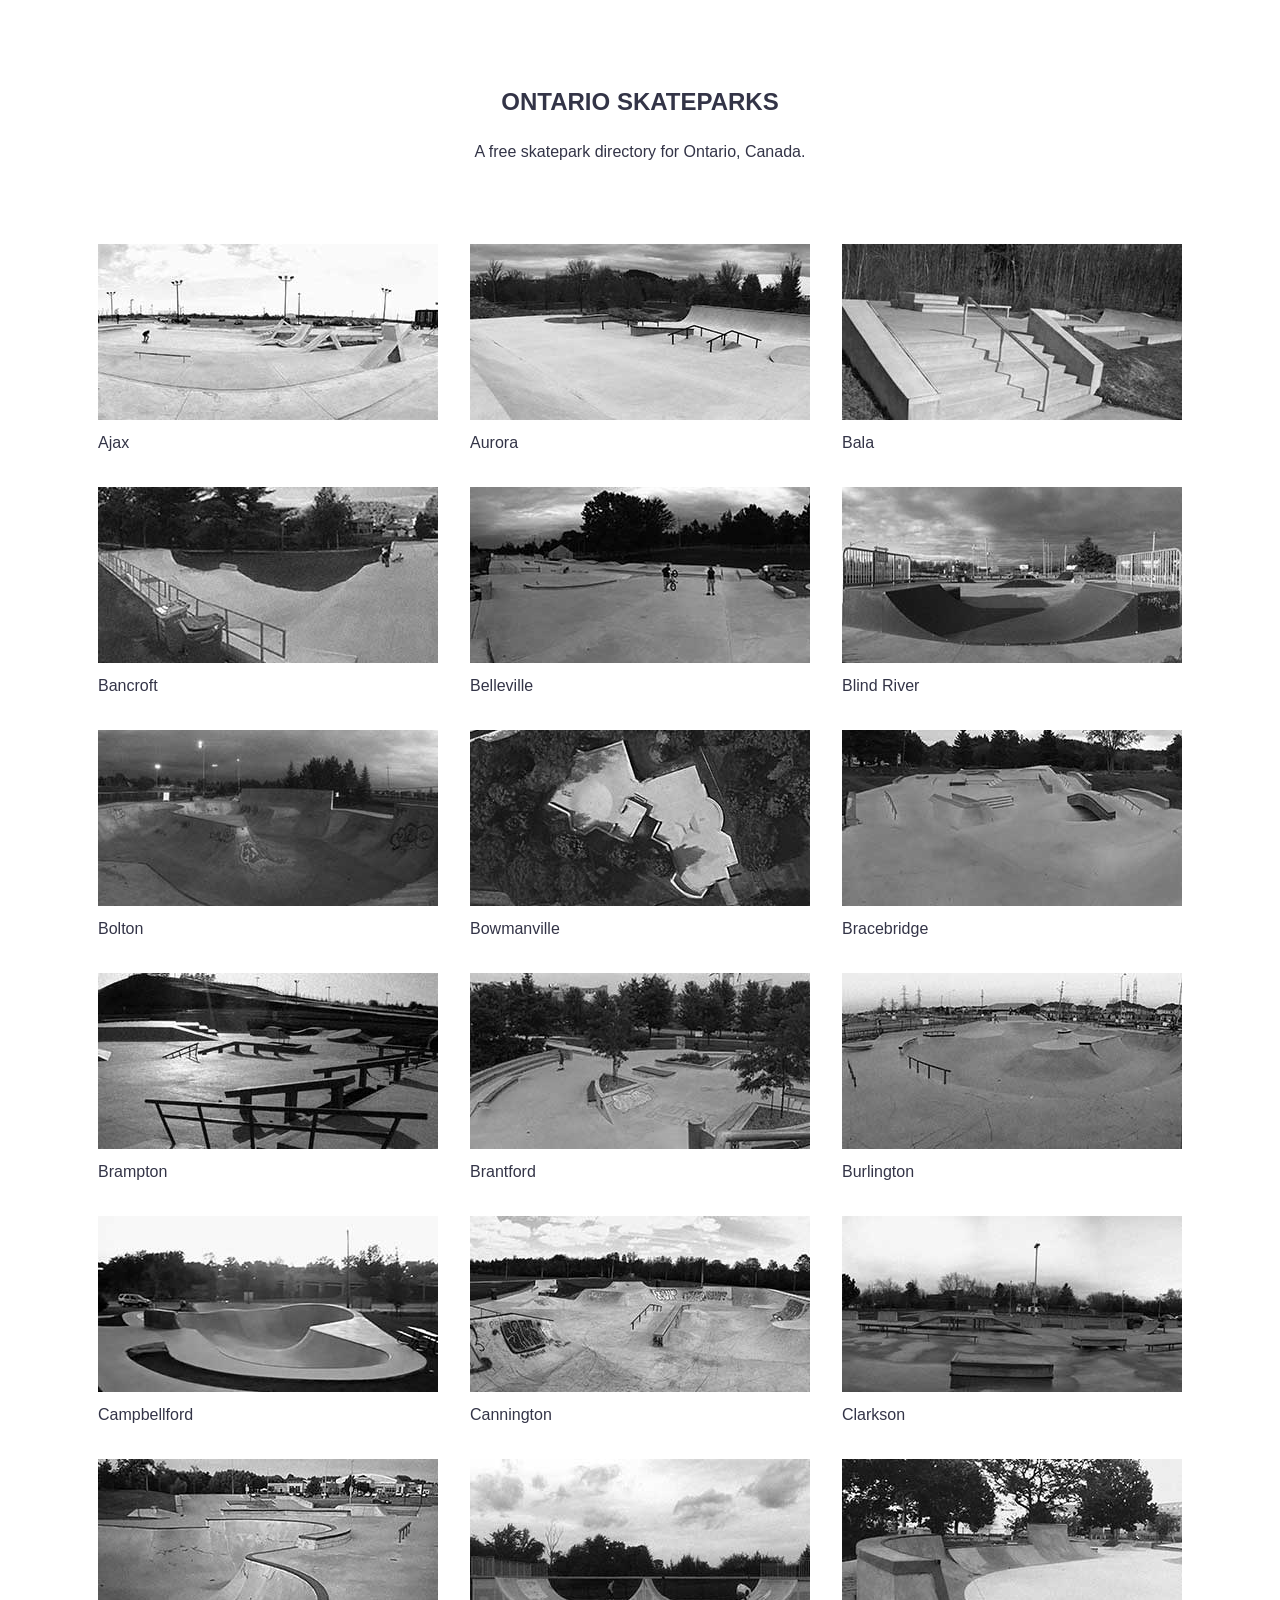
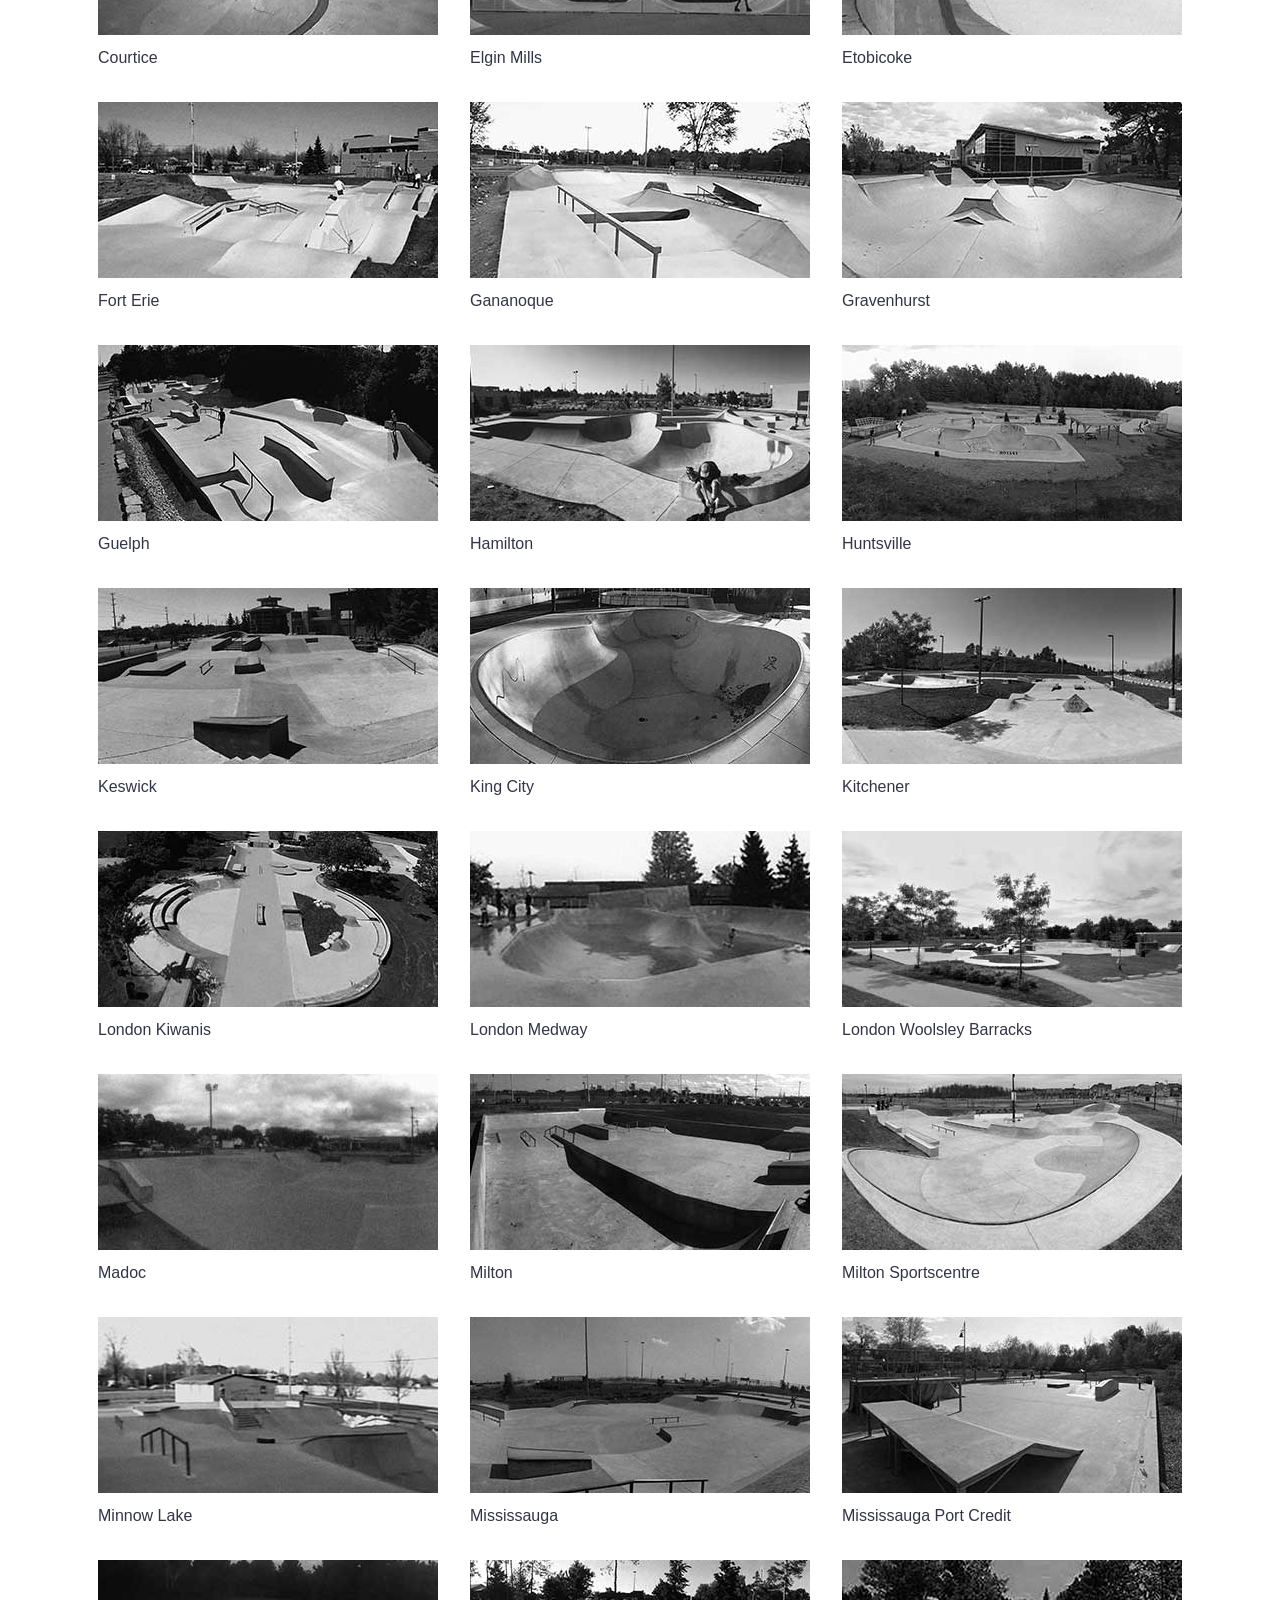
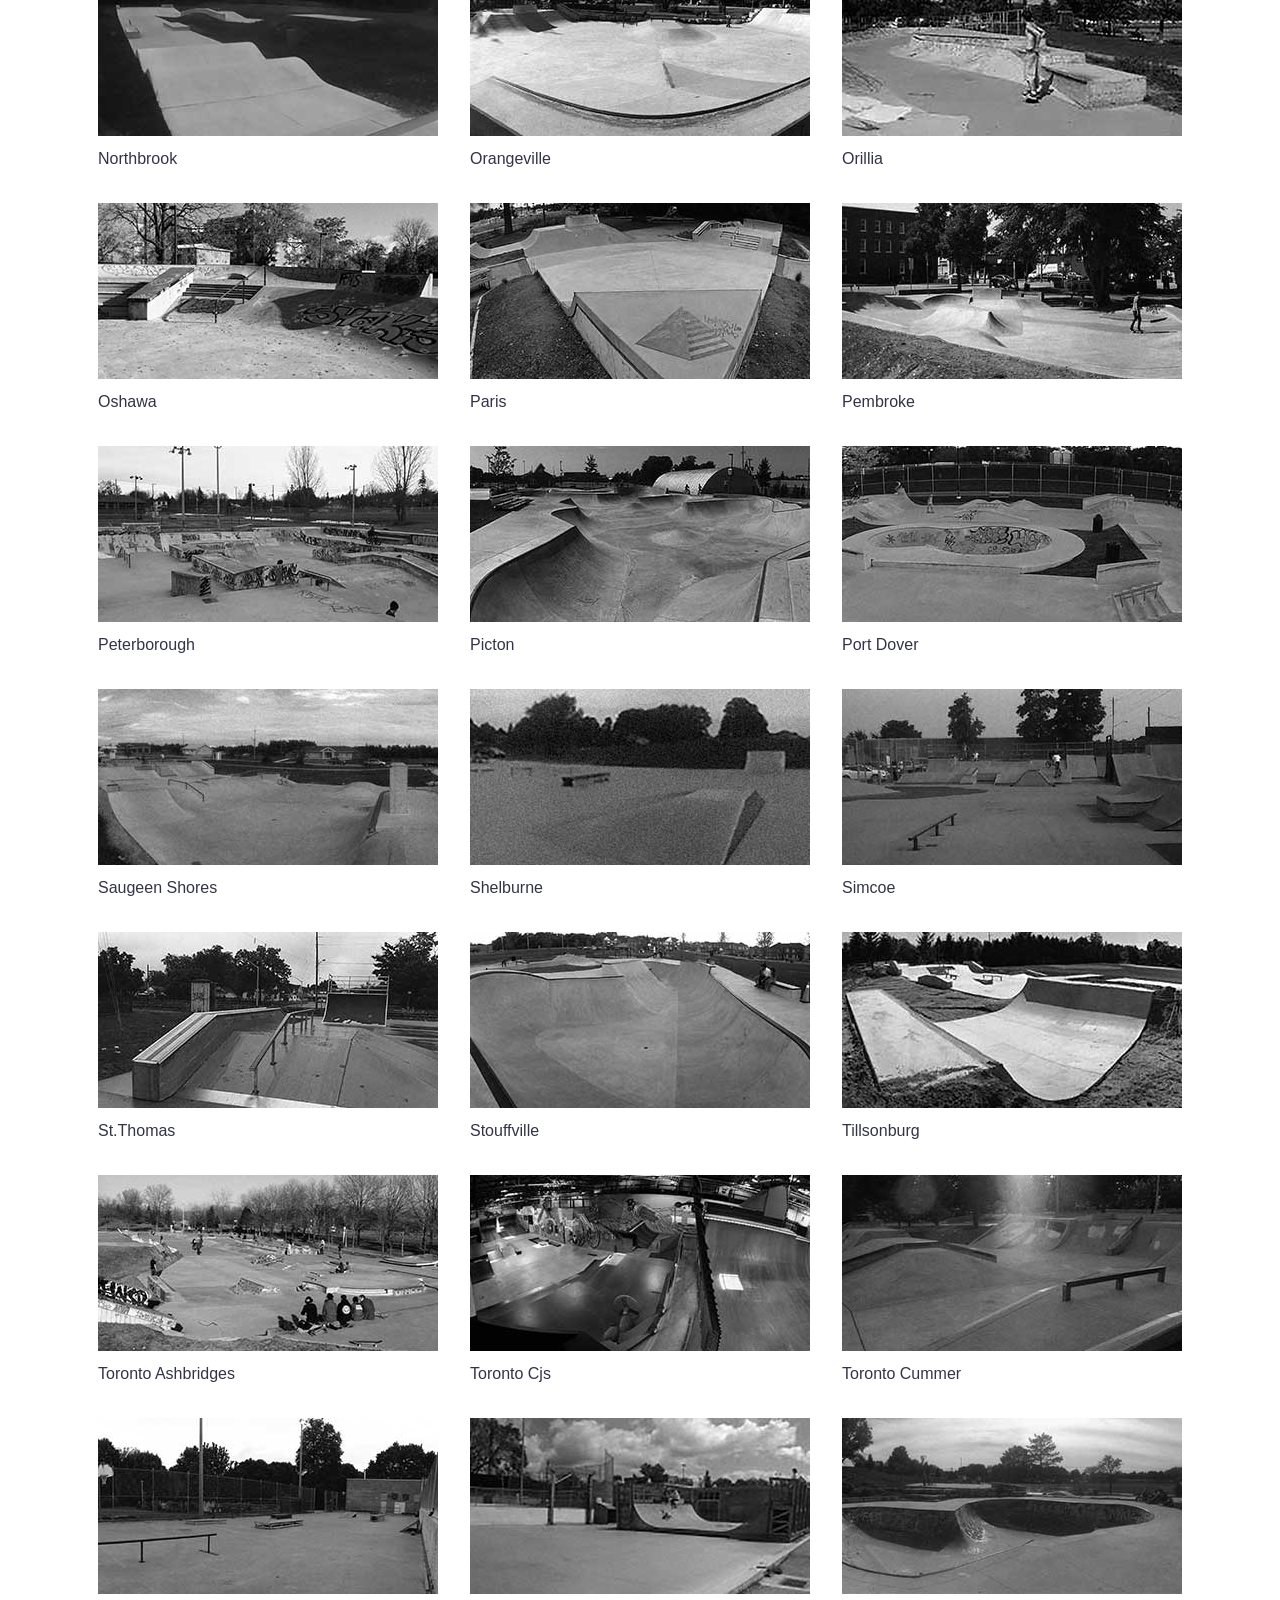
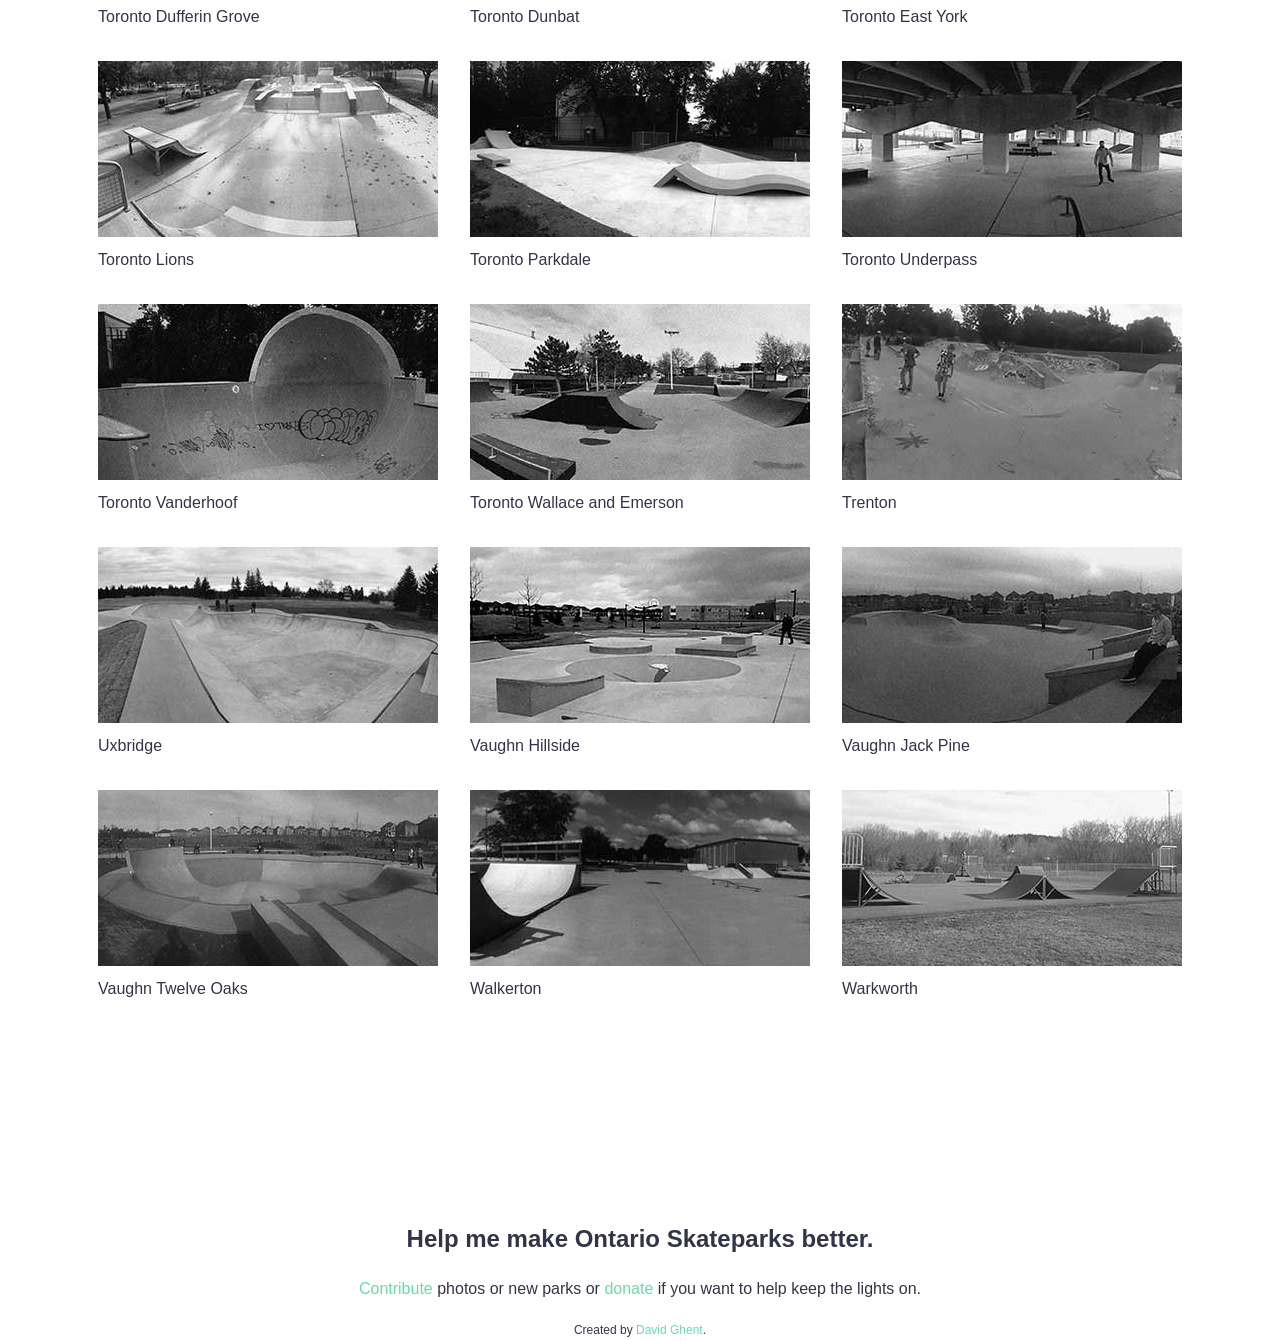
==== commit 20f2ee52: "build 1.4" ====
--- a/index.html
+++ b/index.html
@@ -1 +1 @@
-<!DOCTYPE html><html lang="en"><head><meta charset="utf-8"><meta name="viewport" content="width=device-width,initial-scale=1"><title>Ontario Skateparks</title><script async src="https://www.googletagmanager.com/gtag/js?id=UA-54071502-1"></script><script>function gtag(){dataLayer.push(arguments)}window.dataLayer=window.dataLayer||[],gtag("js",new Date),gtag("config","UA-54071502-1")</script><link href="/static/css/main.9e005081.css" rel="stylesheet"></head><body><div id="root"></div><script type="text/javascript" src="/static/js/main.3d9064c2.js"></script></body></html>+<!DOCTYPE html><html lang="en"><head><meta charset="utf-8"><meta name="viewport" content="width=device-width,initial-scale=1"><title>Ontario Skateparks</title><script async src="https://www.googletagmanager.com/gtag/js?id=UA-54071502-1"></script><script>function gtag(){dataLayer.push(arguments)}window.dataLayer=window.dataLayer||[],gtag("js",new Date),gtag("config","UA-54071502-1")</script><link href="/static/css/main.9e005081.css" rel="stylesheet"></head><body><div id="root"></div><script type="text/javascript" src="/static/js/main.461376b5.js"></script></body></html>
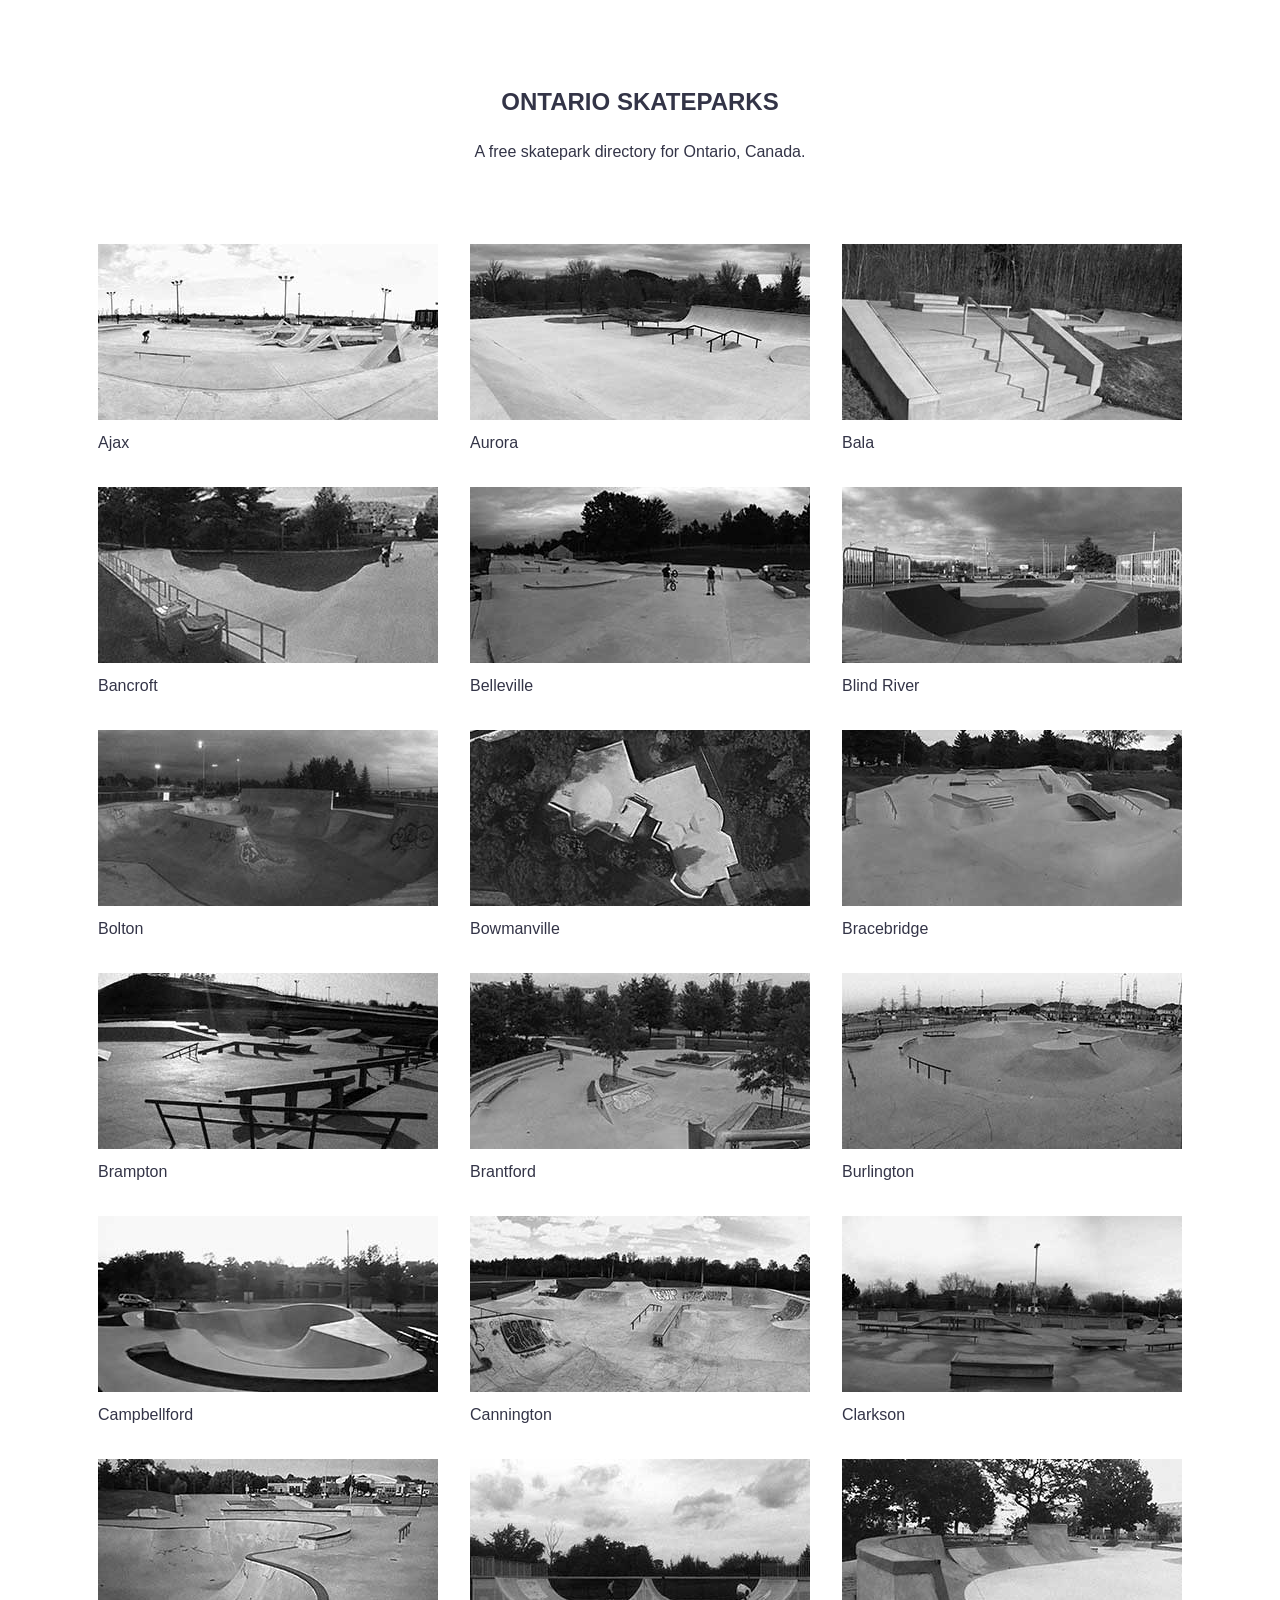
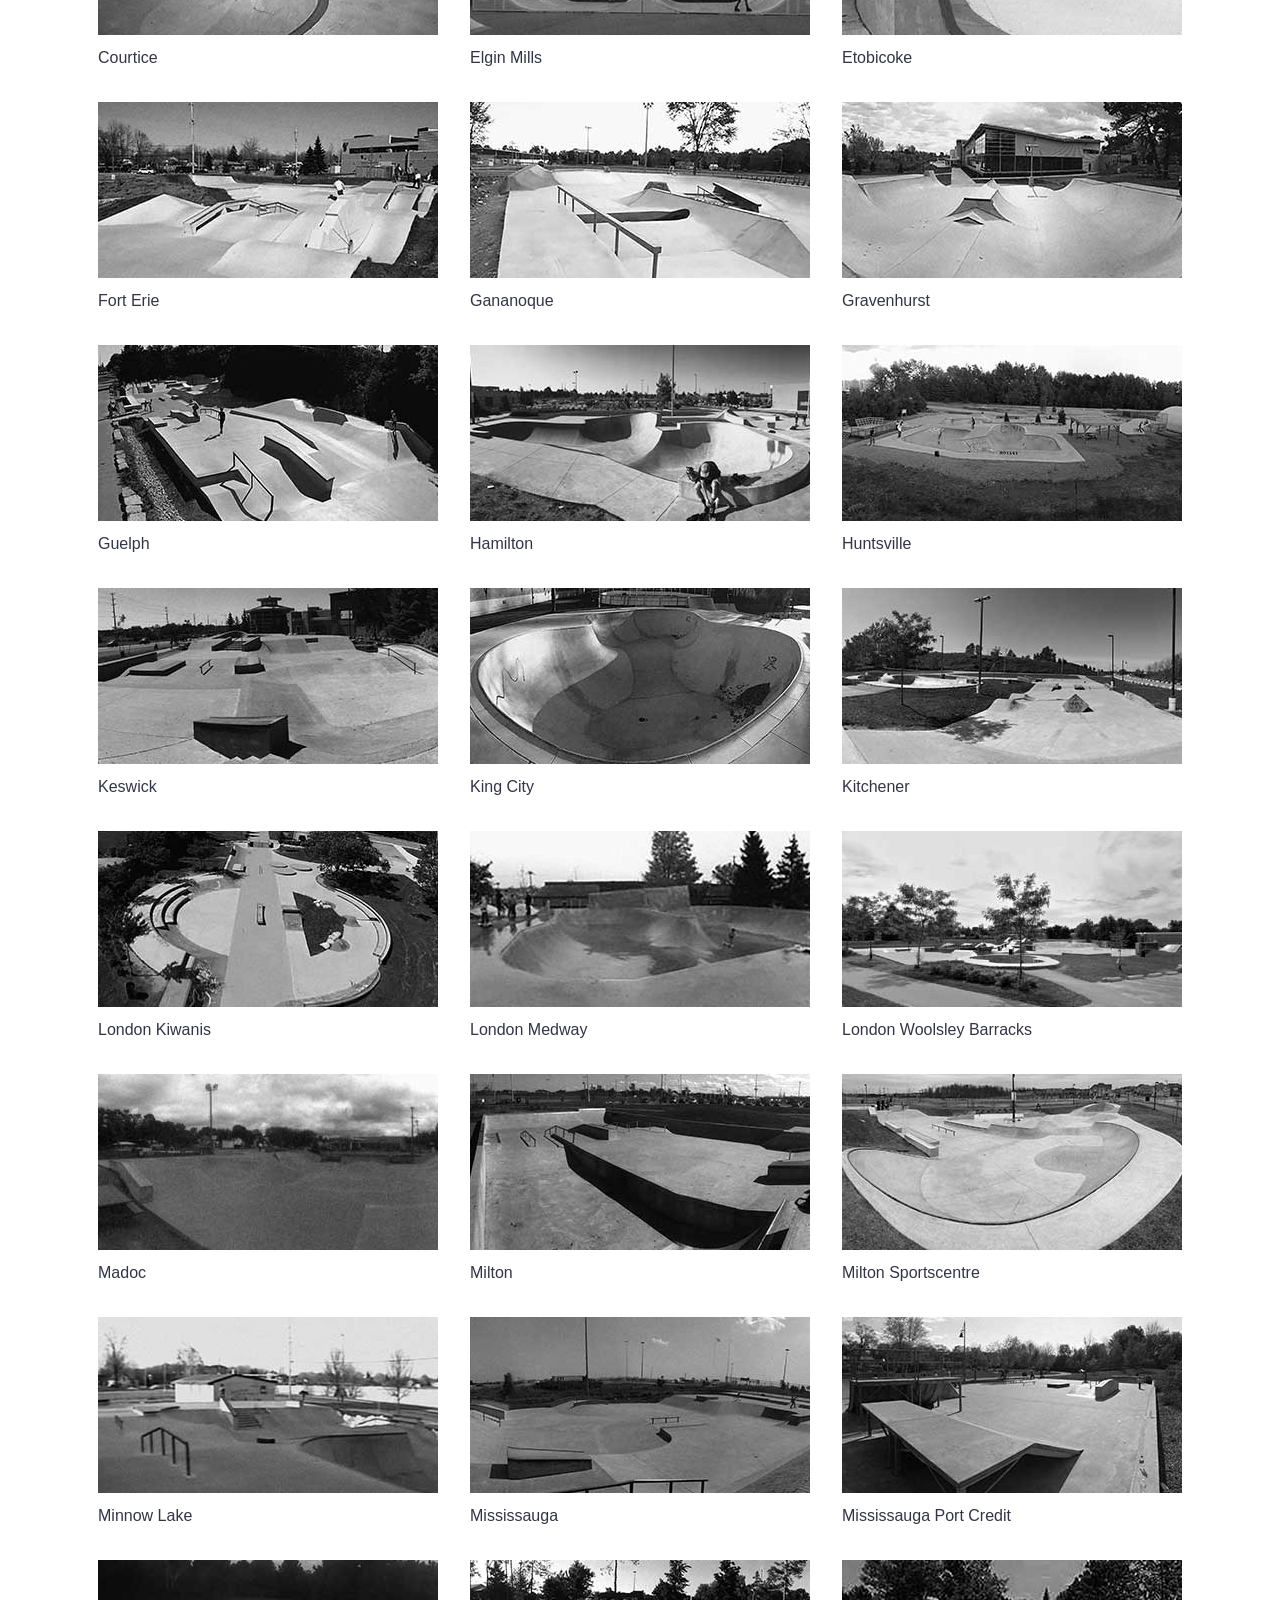
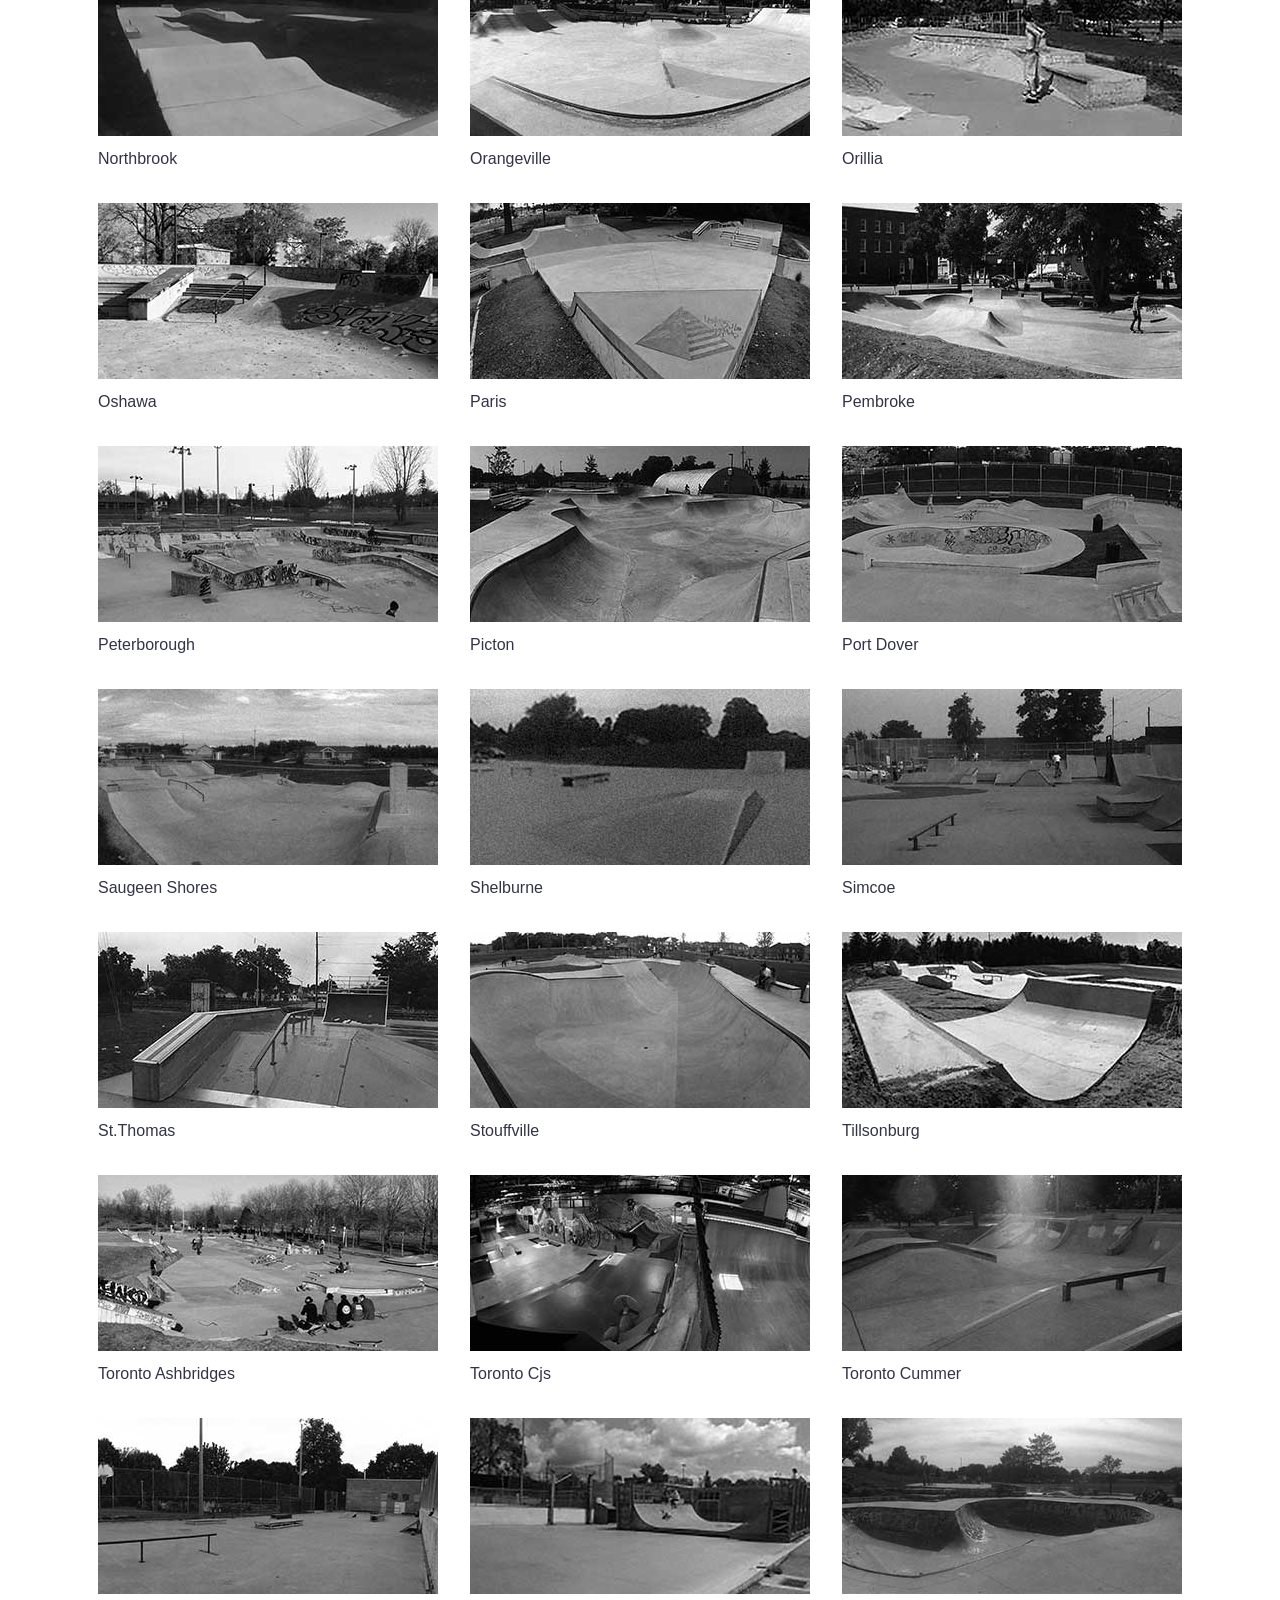
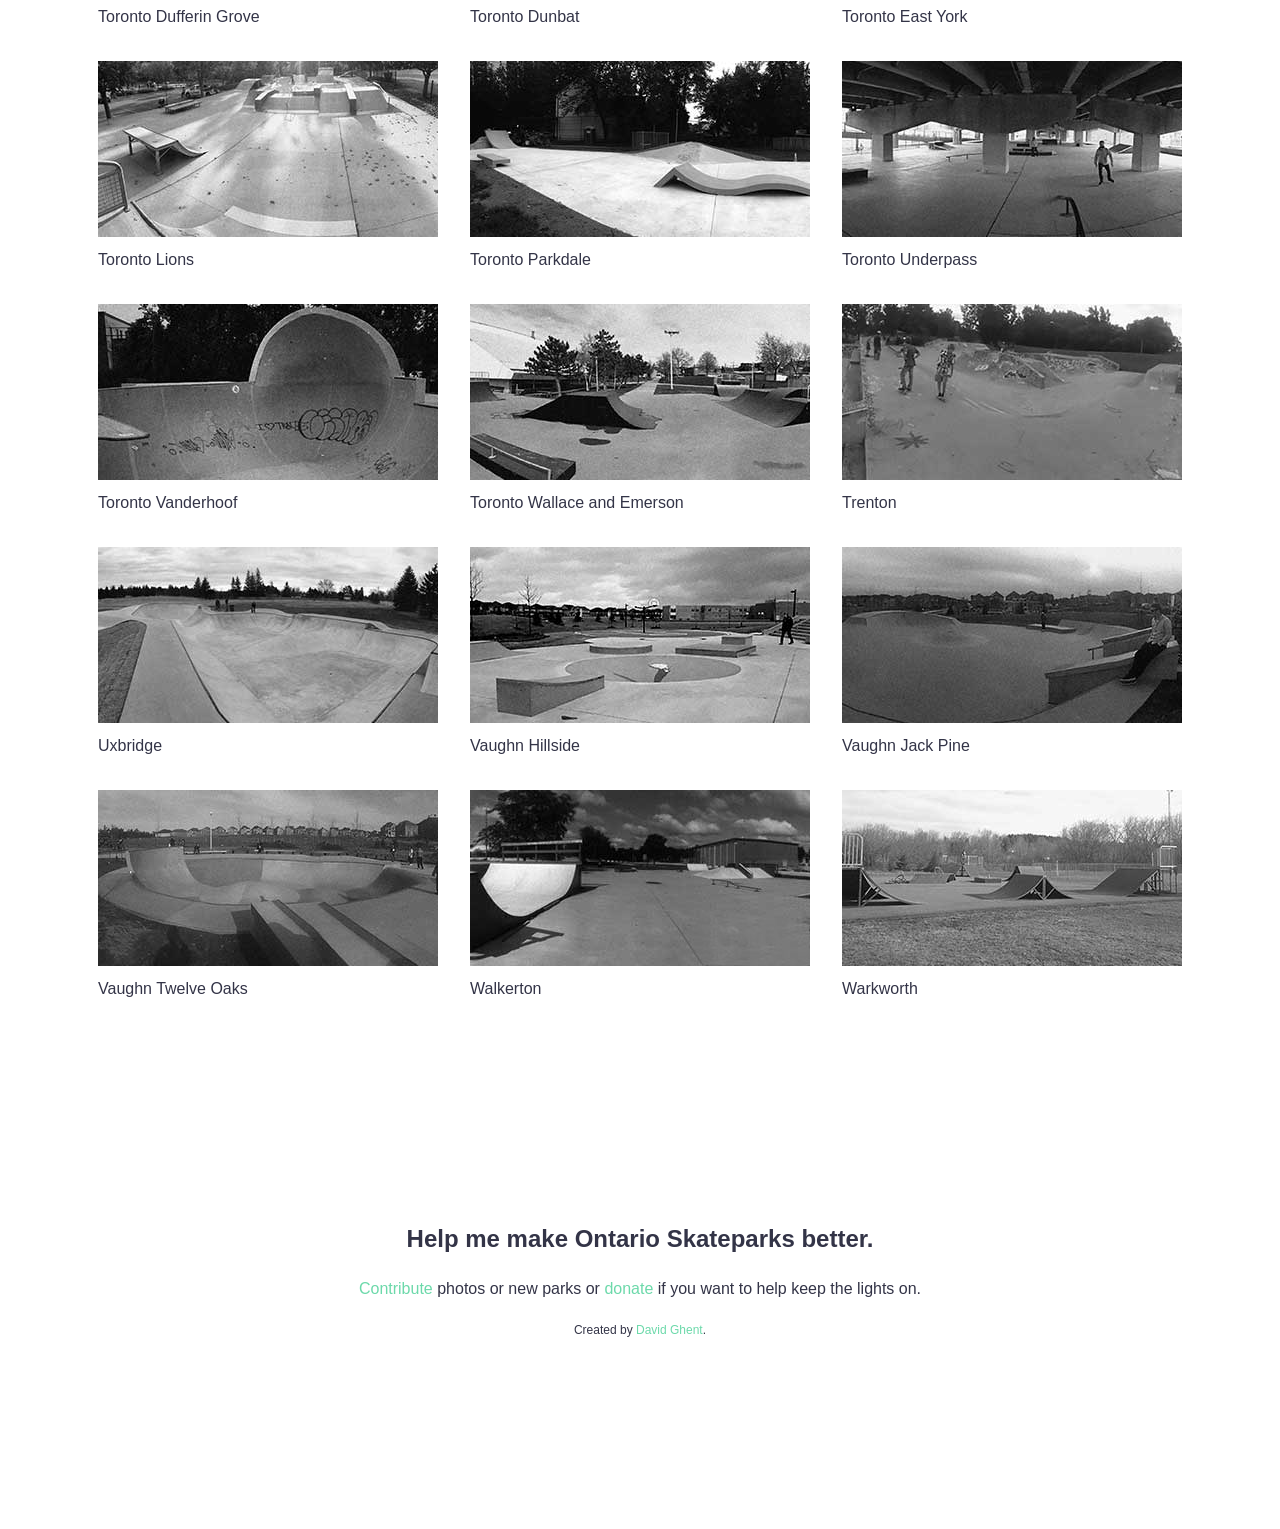
==== commit 0b8e4931: "Build 1.5 Fixed footer padding on safari" ====
--- a/index.html
+++ b/index.html
@@ -1 +1 @@
-<!DOCTYPE html><html lang="en"><head><meta charset="utf-8"><meta name="viewport" content="width=device-width,initial-scale=1"><title>Ontario Skateparks</title><script async src="https://www.googletagmanager.com/gtag/js?id=UA-54071502-1"></script><script>function gtag(){dataLayer.push(arguments)}window.dataLayer=window.dataLayer||[],gtag("js",new Date),gtag("config","UA-54071502-1")</script><link href="/static/css/main.9e005081.css" rel="stylesheet"></head><body><div id="root"></div><script type="text/javascript" src="/static/js/main.461376b5.js"></script></body></html>+<!DOCTYPE html><html lang="en"><head><meta charset="utf-8"><meta name="viewport" content="width=device-width,initial-scale=1"><title>Ontario Skateparks</title><script async src="https://www.googletagmanager.com/gtag/js?id=UA-54071502-1"></script><script>function gtag(){dataLayer.push(arguments)}window.dataLayer=window.dataLayer||[],gtag("js",new Date),gtag("config","UA-54071502-1")</script><link href="/static/css/main.101b73f4.css" rel="stylesheet"></head><body><div id="root"></div><script type="text/javascript" src="/static/js/main.e2236d0a.js"></script></body></html>
--- a/static/css/main.101b73f4.css
+++ b/static/css/main.101b73f4.css
@@ -0,0 +1,2 @@
+@import url(https://fonts.googleapis.com/css?family=Yanone+Kaffeesatz:400,700);body,html{height:100%;width:100%;margin:0;padding:0;left:0;top:0;font-size:100%}*{font-family:Yanone,Helvetica,sans-serif;color:#333447;line-height:1.5}h1{font-size:32px}.byline{font-size:12px}.header{padding:64px 8px;text-align:center}.container{margin:0 32px}.cardTitle{display:block;font-size:16px;font-weight:200;padding:4px 0 16px}.footer{text-align:center;margin:188px 0 0;padding-bottom:188px}a{transition:color .1s linear;text-decoration:none;color:#6cd9aa;-webkit-text-decoration-style:solid;text-decoration-style:solid}a:hover{color:#1d6a49}img{transition:opacity .1s linear;width:100%}img:hover{opacity:.5}.grid{box-sizing:border-box;display:-ms-flexbox;display:-webkit-box;display:flex;-ms-flex:0 1 auto;-webkit-box-flex:0;flex:0 1 auto;-ms-flex-direction:row;-webkit-box-orient:horizontal;-webkit-box-direction:normal;flex-direction:row;-ms-flex-wrap:wrap;flex-wrap:wrap}.grid.grid-nogutter{margin:0}.grid.grid-nogutter>.col{padding:0}.col{box-sizing:border-box;-ms-flex:0 0 auto;flex:0 0 auto;-ms-flex-positive:1;-webkit-box-flex:1;flex-grow:1;-ms-flex-preferred-size:0;flex-basis:0;max-width:100%;min-width:0;padding:0 16px 16px}.col-align-top{-webkit-align-self:flex-start;-ms-flex-item-align:start;align-self:flex-start}.col-align-bottom{-ms-flex-item-align:end;align-self:flex-end}.col-align-middle{-webkit-align-self:center;-ms-flex-item-align:center;-ms-grid-row-align:center;align-self:center}.col-top{-webkit-box-pack:start!important;-ms-flex-pack:start!important;justify-content:flex-start!important}.col-bottom,.col-top{-webkit-box-orient:vertical;-webkit-box-direction:normal;-ms-flex-direction:column;flex-direction:column;display:-webkit-box;display:-ms-flexbox;display:flex}.col-bottom{-webkit-box-pack:end!important;-ms-flex-pack:end!important;justify-content:flex-end!important}.col-middle{-webkit-box-pack:center;-ms-flex-pack:center;justify-content:center;-webkit-box-orient:vertical;-webkit-box-direction:normal;-ms-flex-direction:column;flex-direction:column;display:-webkit-box;display:-ms-flexbox;display:flex}.grid-start{-webkit-box-pack:start;-ms-flex-pack:start;justify-content:flex-start}.grid-center{-webkit-box-pack:center;-ms-flex-pack:center;justify-content:center}.grid-end{-webkit-box-pack:end;-ms-flex-pack:end;justify-content:flex-end}.grid-around{-ms-flex-pack:distribute;justify-content:space-around}.grid-between{-webkit-box-pack:justify;-ms-flex-pack:justify;justify-content:space-between}.col-first{-webkit-box-ordinal-group:0;-ms-flex-order:-1;order:-1}.col-last{-webkit-box-ordinal-group:2;-ms-flex-order:1;order:1}.grid-reverse{-webkit-box-orient:horizontal;-webkit-box-direction:reverse;-ms-flex-direction:row-reverse;flex-direction:row-reverse}.col-fixed{-webkit-box-flex:initial;-ms-flex:initial;flex:initial}.col-grow-2{-webkit-box-flex:2;-ms-flex-positive:2;flex-grow:2}.col-grow-3{-webkit-box-flex:3;-ms-flex-positive:3;flex-grow:3}.col-grow-4{-webkit-box-flex:4;-ms-flex-positive:4;flex-grow:4}.col-grow-5{-webkit-box-flex:5;-ms-flex-positive:5;flex-grow:5}.col-grow-6{-webkit-box-flex:6;-ms-flex-positive:6;flex-grow:6}.col-grow-7{-webkit-box-flex:7;-ms-flex-positive:7;flex-grow:7}.col-grow-8{-webkit-box-flex:8;-ms-flex-positive:8;flex-grow:8}.col-grow-9{-webkit-box-flex:9;-ms-flex-positive:9;flex-grow:9}.col-grow-10{-webkit-box-flex:10;-ms-flex-positive:10;flex-grow:10}.col-grow-11{-webkit-box-flex:11;-ms-flex-positive:11;flex-grow:11}.col-1{-ms-flex-preferred-size:8.33333%;flex-basis:8.33333%;max-width:8.33333%}.col-2{-ms-flex-preferred-size:16.66667%;flex-basis:16.66667%;max-width:16.66667%}.col-3{-ms-flex-preferred-size:25%;flex-basis:25%;max-width:25%}.col-4{-ms-flex-preferred-size:33.33333%;flex-basis:33.33333%;max-width:33.33333%}.col-5{-ms-flex-preferred-size:41.66667%;flex-basis:41.66667%;max-width:41.66667%}.col-6{-ms-flex-preferred-size:50%;flex-basis:50%;max-width:50%}.col-7{-ms-flex-preferred-size:58.33333%;flex-basis:58.33333%;max-width:58.33333%}.col-8{-ms-flex-preferred-size:66.66667%;flex-basis:66.66667%;max-width:66.66667%}.col-9{-ms-flex-preferred-size:75%;flex-basis:75%;max-width:75%}.col-10{-ms-flex-preferred-size:83.33333%;flex-basis:83.33333%;max-width:83.33333%}.col-11{-ms-flex-preferred-size:91.66667%;flex-basis:91.66667%;max-width:91.66667%}.col-12{-ms-flex-preferred-size:100%;flex-basis:100%;max-width:100%}@media only screen and (max-width:480px){.col-sm{-webkit-box-flex:100%;-ms-flex:100%;flex:100%;max-width:100%}}@media only screen and (max-width:624px){.col-md{-webkit-box-flex:100%;-ms-flex:100%;flex:100%;max-width:100%}}@media only screen and (max-width:822px){.col-lg{-webkit-box-flex:100%;-ms-flex:100%;flex:100%;max-width:100%}}
+/*# sourceMappingURL=main.101b73f4.css.map*/
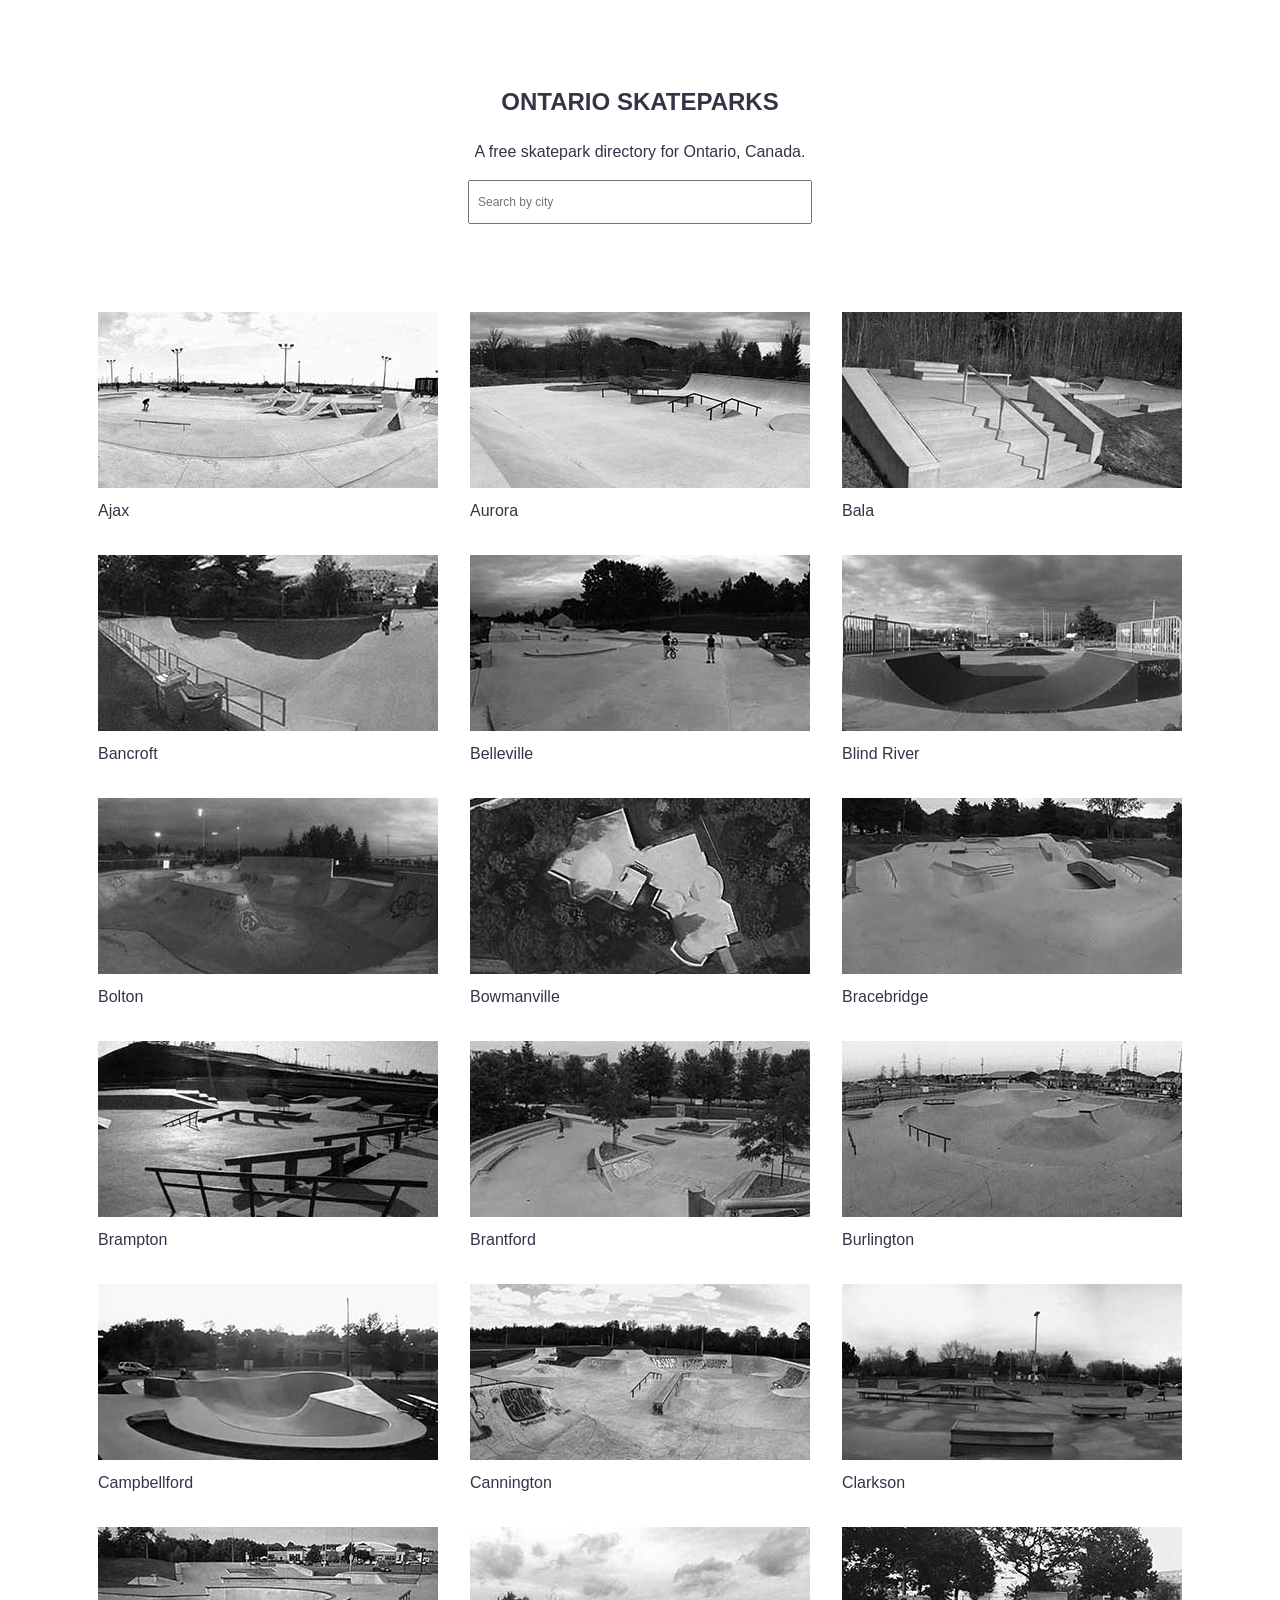
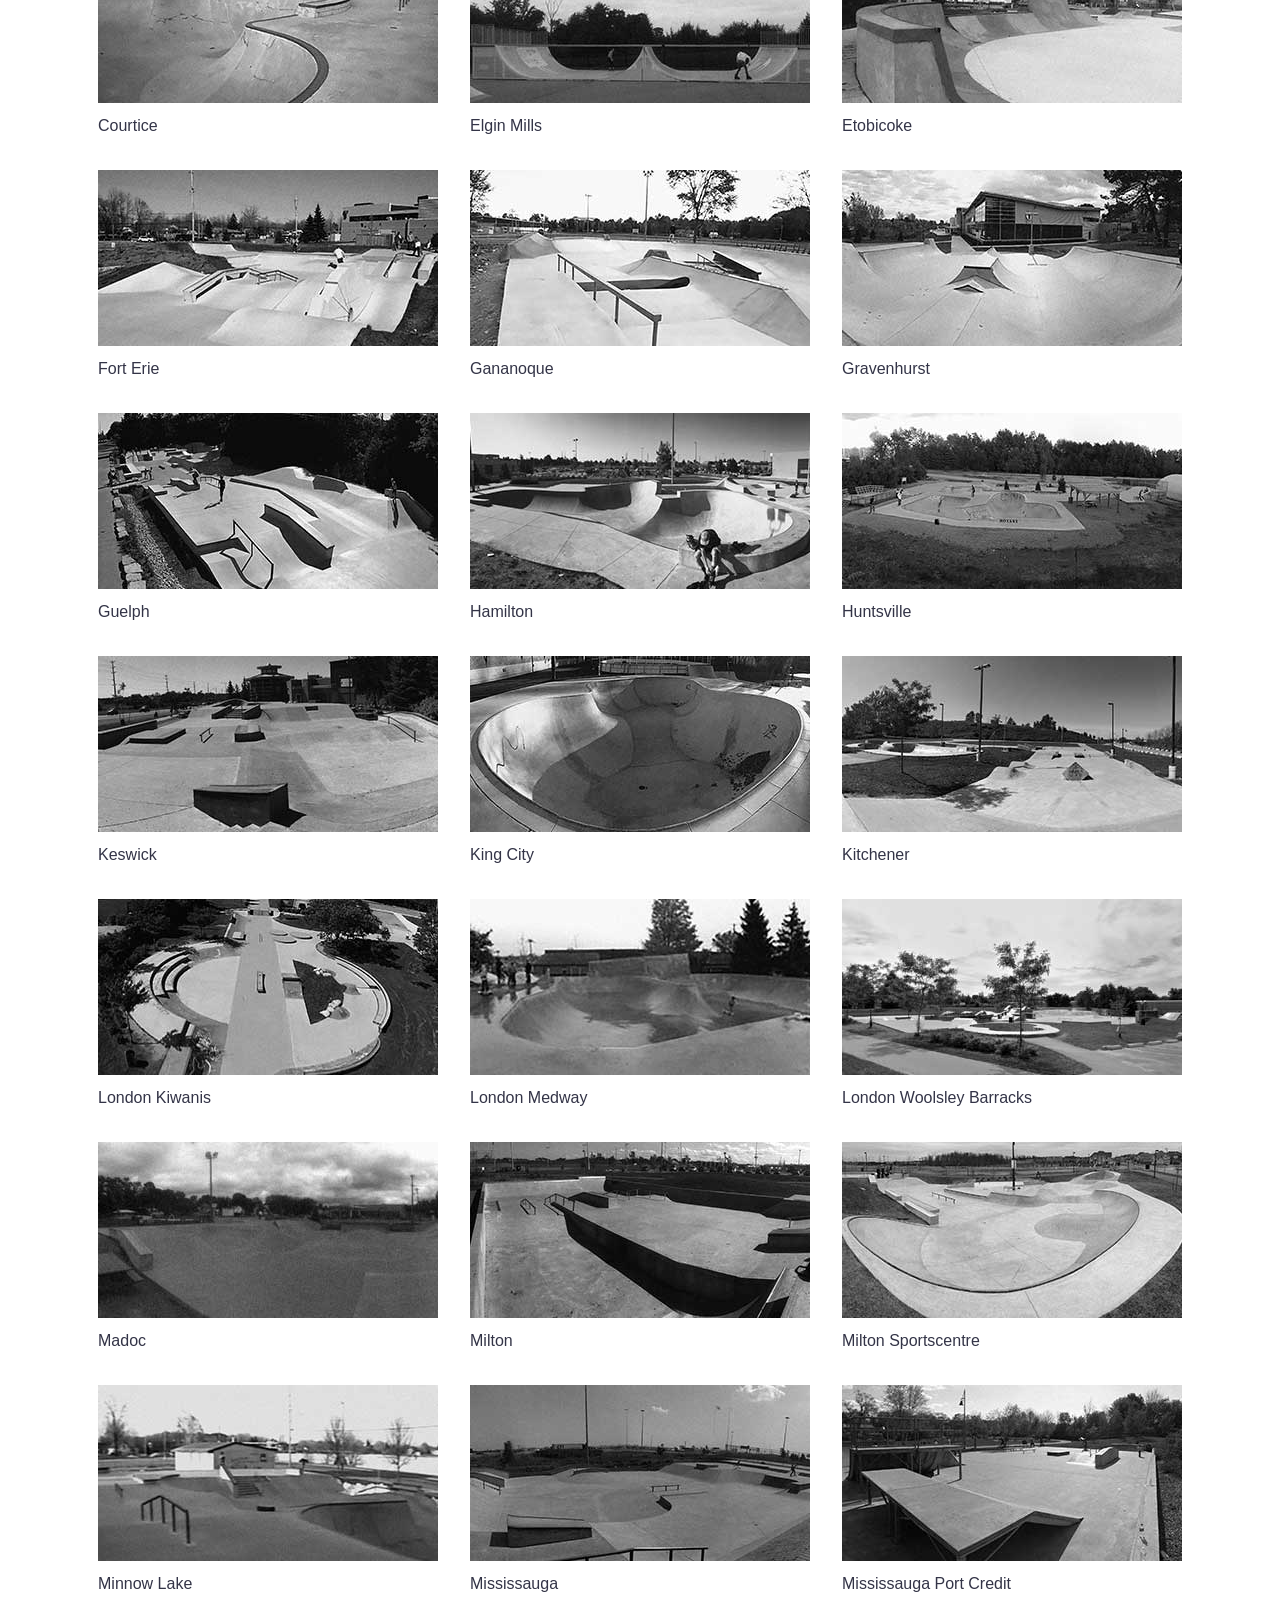
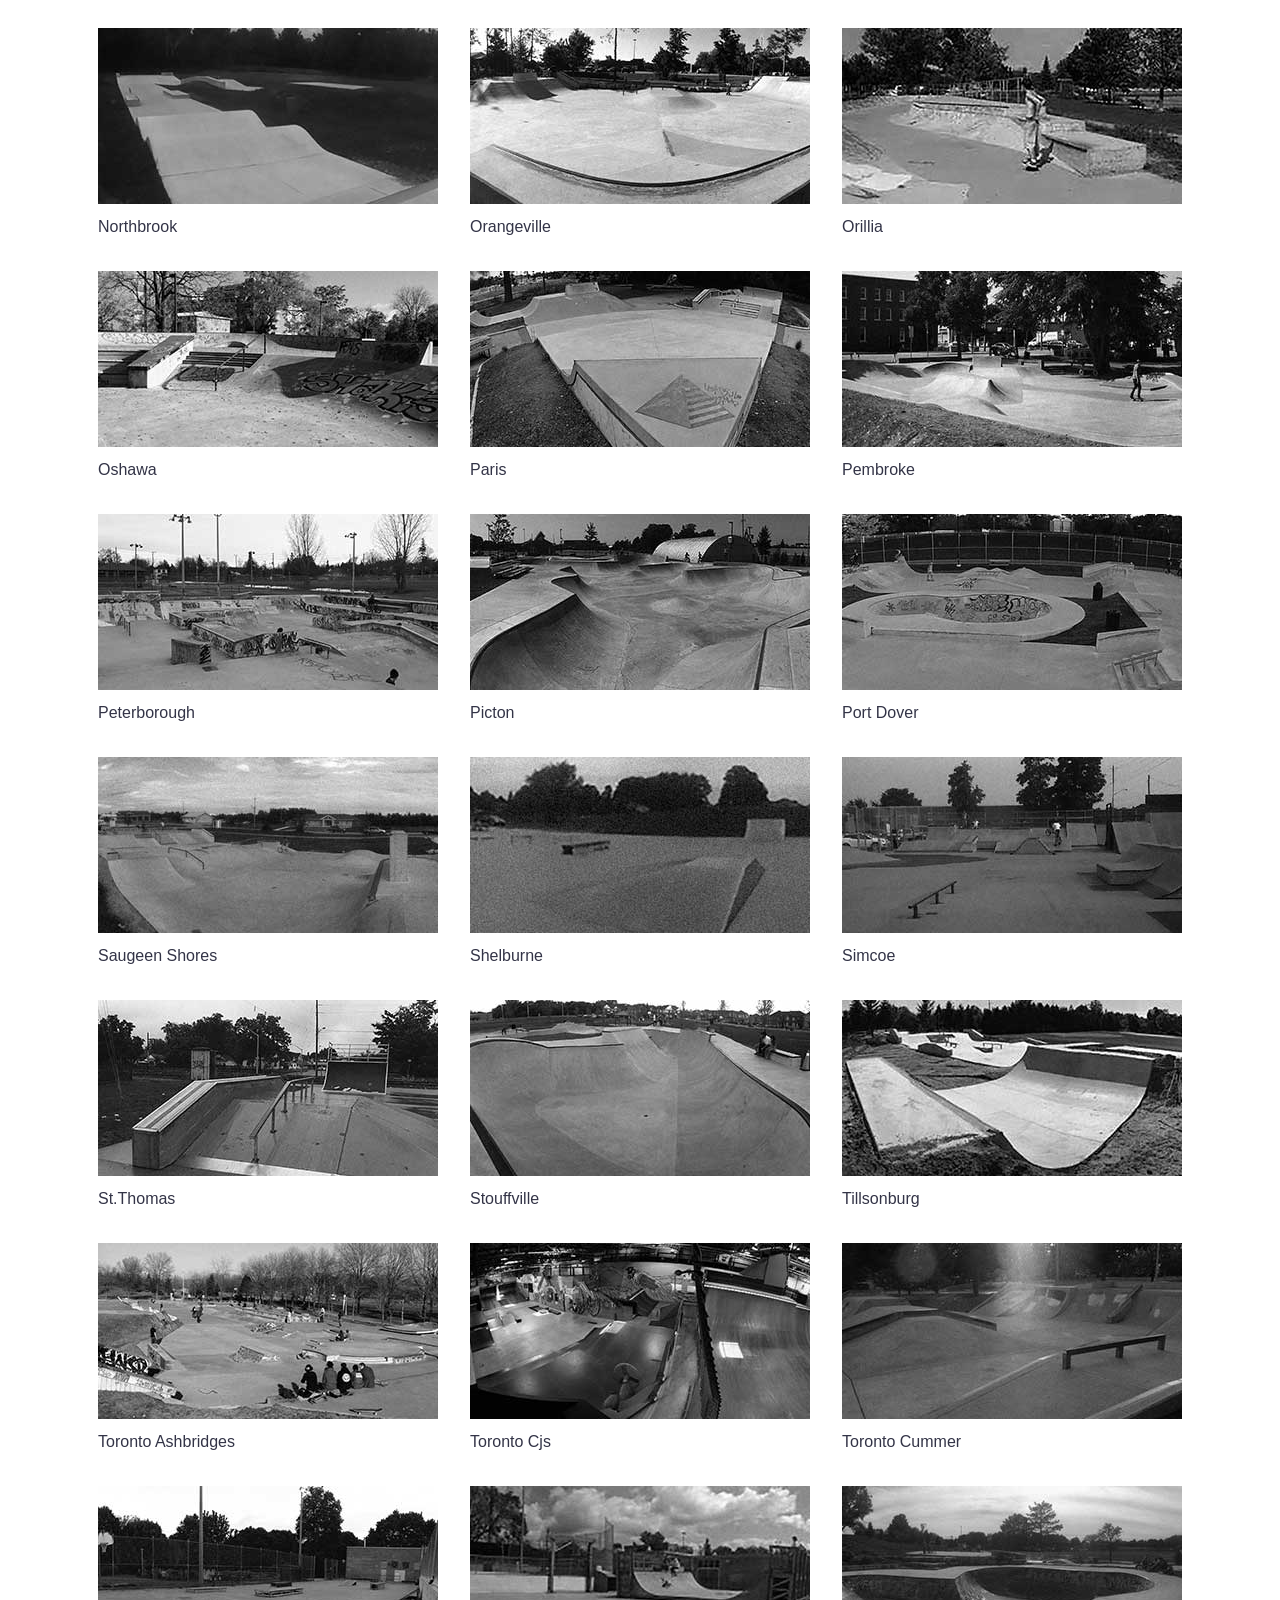
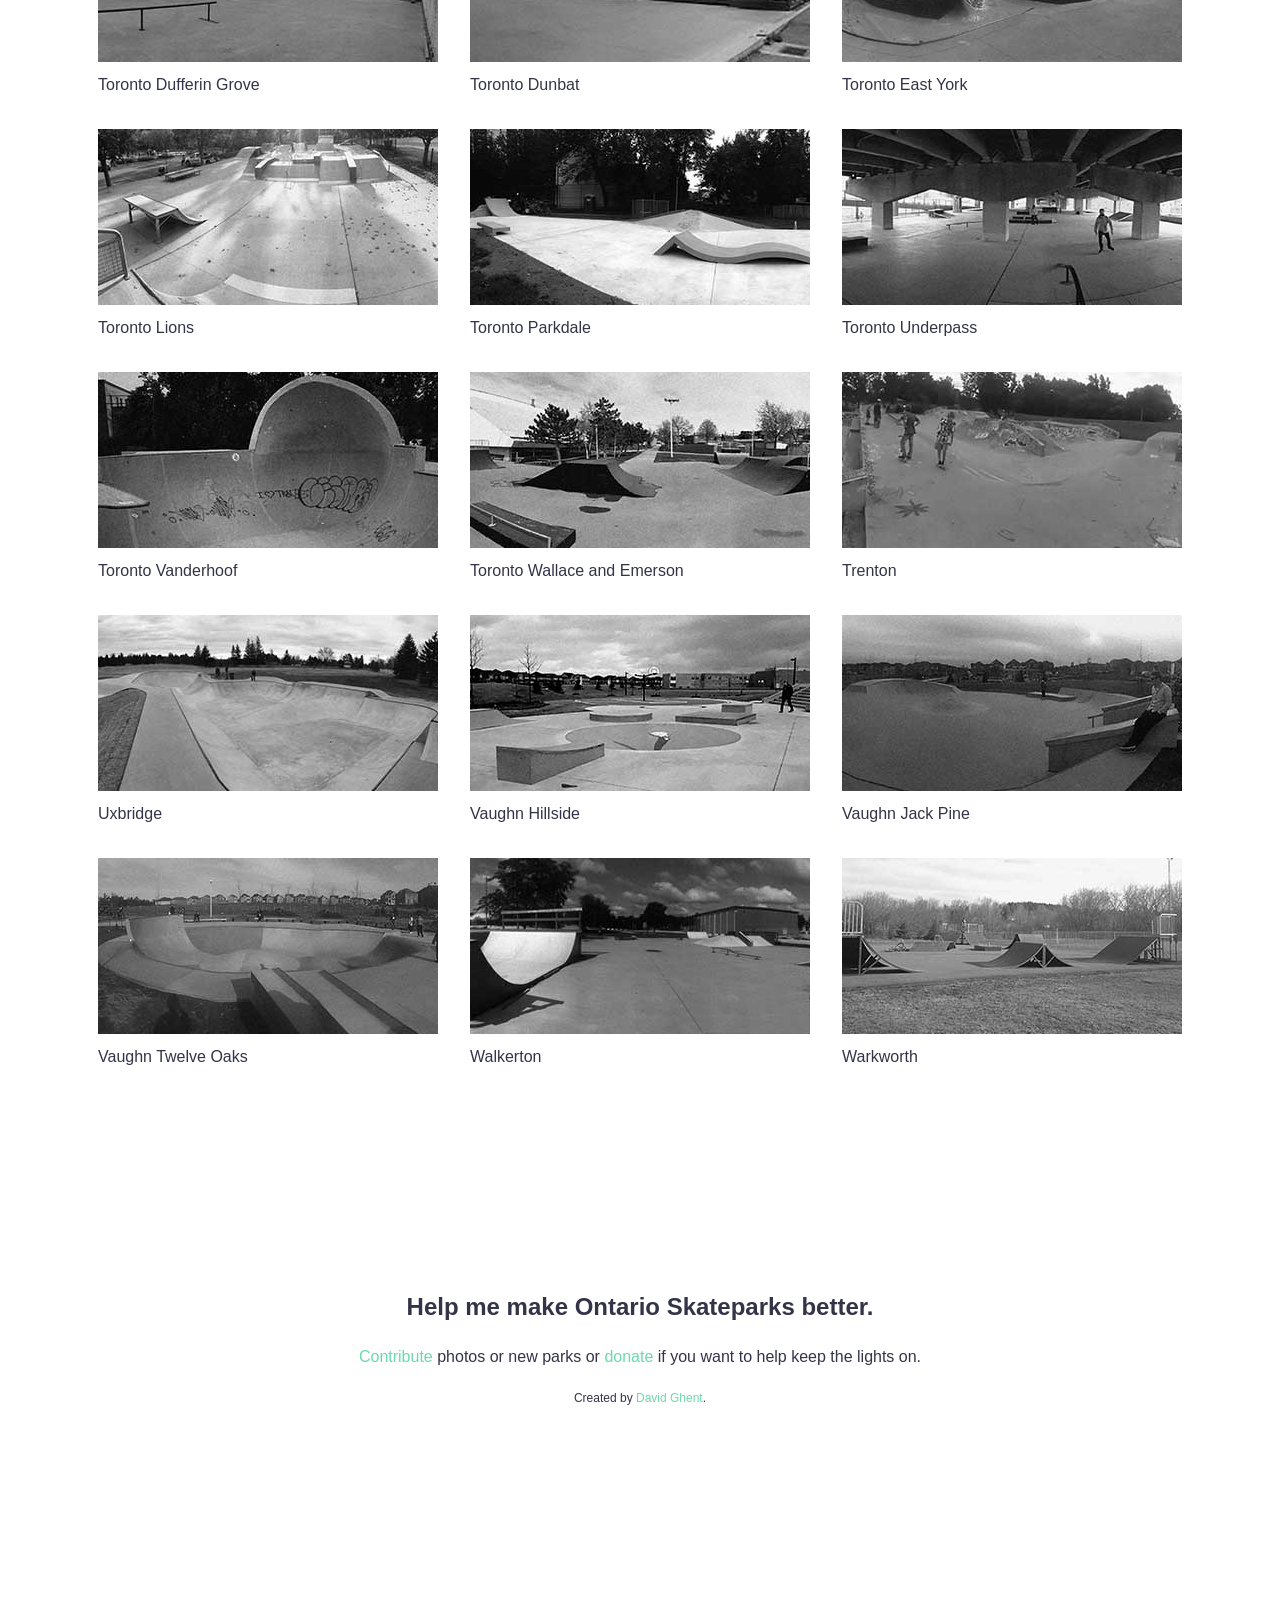
==== commit 792b6cb8: "build 2.0 with search" ====
--- a/index.html
+++ b/index.html
@@ -1 +1 @@
-<!DOCTYPE html><html lang="en"><head><meta charset="utf-8"><meta name="viewport" content="width=device-width,initial-scale=1"><title>Ontario Skateparks</title><script async src="https://www.googletagmanager.com/gtag/js?id=UA-54071502-1"></script><script>function gtag(){dataLayer.push(arguments)}window.dataLayer=window.dataLayer||[],gtag("js",new Date),gtag("config","UA-54071502-1")</script><link href="/static/css/main.101b73f4.css" rel="stylesheet"></head><body><div id="root"></div><script type="text/javascript" src="/static/js/main.e2236d0a.js"></script></body></html>+<!DOCTYPE html><html lang="en"><head><meta charset="utf-8"><meta name="viewport" content="width=device-width,initial-scale=1"><title>Ontario Skateparks</title><script async src="https://www.googletagmanager.com/gtag/js?id=UA-54071502-1"></script><script>function gtag(){dataLayer.push(arguments)}window.dataLayer=window.dataLayer||[],gtag("js",new Date),gtag("config","UA-54071502-1")</script><link href="/static/css/main.b3d0a3b5.css" rel="stylesheet"></head><body><div id="root"></div><script type="text/javascript" src="/static/js/main.82d31e1a.js"></script></body></html>
--- a/static/css/main.b3d0a3b5.css
+++ b/static/css/main.b3d0a3b5.css
@@ -0,0 +1,2 @@
+@import url(https://fonts.googleapis.com/css?family=Yanone+Kaffeesatz:400,700);body,html{height:100%;width:100%;margin:0;padding:0;left:0;top:0;font-size:100%}*{font-family:Yanone,Helvetica,sans-serif;color:#333447;line-height:1.5}input{width:324px;height:24px;padding:8px;font-size:12px}.search-field{text-align:center;margin-bottom:24px}h1{font-size:32px}.byline{font-size:12px}.header{padding:64px 8px;text-align:center}.container{margin:0 32px}.cardTitle{display:block;font-size:16px;font-weight:200;padding:4px 0 16px}.footer{text-align:center;margin:188px 0 0;padding-bottom:188px}a{transition:color .1s linear;text-decoration:none;color:#6cd9aa;-webkit-text-decoration-style:solid;text-decoration-style:solid}a:hover{color:#1d6a49}img{transition:opacity .1s linear;width:100%}img:hover{opacity:.5}.grid{box-sizing:border-box;display:-ms-flexbox;display:-webkit-box;display:flex;-ms-flex:0 1 auto;-webkit-box-flex:0;flex:0 1 auto;-ms-flex-direction:row;-webkit-box-orient:horizontal;-webkit-box-direction:normal;flex-direction:row;-ms-flex-wrap:wrap;flex-wrap:wrap}.grid.grid-nogutter{margin:0}.grid.grid-nogutter>.col{padding:0}.col{box-sizing:border-box;-ms-flex:0 0 auto;flex:0 0 auto;-ms-flex-positive:1;-webkit-box-flex:1;flex-grow:1;-ms-flex-preferred-size:0;flex-basis:0;max-width:100%;min-width:0;padding:0 16px 16px}.col-align-top{-webkit-align-self:flex-start;-ms-flex-item-align:start;align-self:flex-start}.col-align-bottom{-ms-flex-item-align:end;align-self:flex-end}.col-align-middle{-webkit-align-self:center;-ms-flex-item-align:center;-ms-grid-row-align:center;align-self:center}.col-top{-webkit-box-pack:start!important;-ms-flex-pack:start!important;justify-content:flex-start!important}.col-bottom,.col-top{-webkit-box-orient:vertical;-webkit-box-direction:normal;-ms-flex-direction:column;flex-direction:column;display:-webkit-box;display:-ms-flexbox;display:flex}.col-bottom{-webkit-box-pack:end!important;-ms-flex-pack:end!important;justify-content:flex-end!important}.col-middle{-webkit-box-pack:center;-ms-flex-pack:center;justify-content:center;-webkit-box-orient:vertical;-webkit-box-direction:normal;-ms-flex-direction:column;flex-direction:column;display:-webkit-box;display:-ms-flexbox;display:flex}.grid-start{-webkit-box-pack:start;-ms-flex-pack:start;justify-content:flex-start}.grid-center{-webkit-box-pack:center;-ms-flex-pack:center;justify-content:center}.grid-end{-webkit-box-pack:end;-ms-flex-pack:end;justify-content:flex-end}.grid-around{-ms-flex-pack:distribute;justify-content:space-around}.grid-between{-webkit-box-pack:justify;-ms-flex-pack:justify;justify-content:space-between}.col-first{-webkit-box-ordinal-group:0;-ms-flex-order:-1;order:-1}.col-last{-webkit-box-ordinal-group:2;-ms-flex-order:1;order:1}.grid-reverse{-webkit-box-orient:horizontal;-webkit-box-direction:reverse;-ms-flex-direction:row-reverse;flex-direction:row-reverse}.col-fixed{-webkit-box-flex:initial;-ms-flex:initial;flex:initial}.col-grow-2{-webkit-box-flex:2;-ms-flex-positive:2;flex-grow:2}.col-grow-3{-webkit-box-flex:3;-ms-flex-positive:3;flex-grow:3}.col-grow-4{-webkit-box-flex:4;-ms-flex-positive:4;flex-grow:4}.col-grow-5{-webkit-box-flex:5;-ms-flex-positive:5;flex-grow:5}.col-grow-6{-webkit-box-flex:6;-ms-flex-positive:6;flex-grow:6}.col-grow-7{-webkit-box-flex:7;-ms-flex-positive:7;flex-grow:7}.col-grow-8{-webkit-box-flex:8;-ms-flex-positive:8;flex-grow:8}.col-grow-9{-webkit-box-flex:9;-ms-flex-positive:9;flex-grow:9}.col-grow-10{-webkit-box-flex:10;-ms-flex-positive:10;flex-grow:10}.col-grow-11{-webkit-box-flex:11;-ms-flex-positive:11;flex-grow:11}.col-1{-ms-flex-preferred-size:8.33333%;flex-basis:8.33333%;max-width:8.33333%}.col-2{-ms-flex-preferred-size:16.66667%;flex-basis:16.66667%;max-width:16.66667%}.col-3{-ms-flex-preferred-size:25%;flex-basis:25%;max-width:25%}.col-4{-ms-flex-preferred-size:33.33333%;flex-basis:33.33333%;max-width:33.33333%}.col-5{-ms-flex-preferred-size:41.66667%;flex-basis:41.66667%;max-width:41.66667%}.col-6{-ms-flex-preferred-size:50%;flex-basis:50%;max-width:50%}.col-7{-ms-flex-preferred-size:58.33333%;flex-basis:58.33333%;max-width:58.33333%}.col-8{-ms-flex-preferred-size:66.66667%;flex-basis:66.66667%;max-width:66.66667%}.col-9{-ms-flex-preferred-size:75%;flex-basis:75%;max-width:75%}.col-10{-ms-flex-preferred-size:83.33333%;flex-basis:83.33333%;max-width:83.33333%}.col-11{-ms-flex-preferred-size:91.66667%;flex-basis:91.66667%;max-width:91.66667%}.col-12{-ms-flex-preferred-size:100%;flex-basis:100%;max-width:100%}@media only screen and (max-width:480px){.col-sm{-webkit-box-flex:100%;-ms-flex:100%;flex:100%;max-width:100%}}@media only screen and (max-width:624px){.col-md{-webkit-box-flex:100%;-ms-flex:100%;flex:100%;max-width:100%}}@media only screen and (max-width:822px){.col-lg{-webkit-box-flex:100%;-ms-flex:100%;flex:100%;max-width:100%}}
+/*# sourceMappingURL=main.b3d0a3b5.css.map*/
